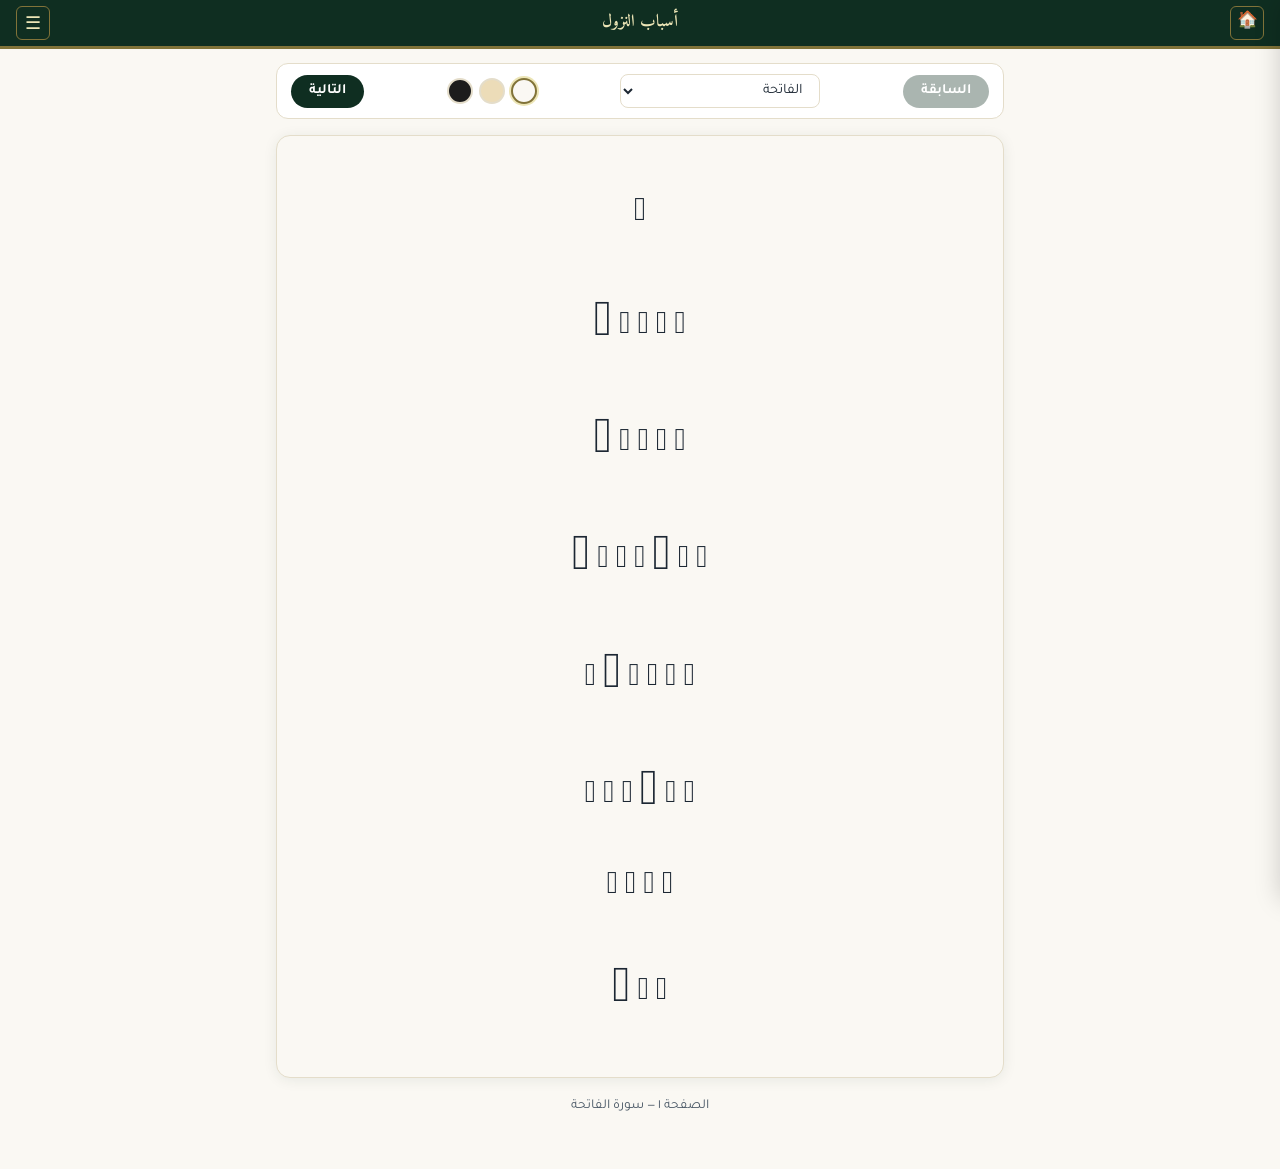
==== asbab-nuzul.html @ d1d35795 "تجربة تغيير مسافات الاسطر Adjusted line height for better text alignment." ====
<!DOCTYPE html>
<html lang="ar" dir="rtl">
<head>
<meta charset="UTF-8">
<meta name="viewport" content="width=device-width, initial-scale=1.0">
<title>أسباب النزول | قوت الحفاظ</title>
<link rel="preconnect" href="https://fonts.googleapis.com">
<link href="https://fonts.googleapis.com/css2?family=Amiri:wght@400;700&family=Tajawal:wght@300;400;500;700&display=swap" rel="stylesheet">
<link rel="stylesheet" href="style.css">
<style>
/* ============================================================
   أسباب النزول — بناء جديد بالكامل من الصفر
   نظام تحجيم متجاوب بالـCSS فقط (بدون أي scale بالجافاسكربت)
   كل الأصناف هنا مستقلة بادئة بـ"an-" لتفادي أي تعارض مع أي
   أصناف قديمة بملف style.css المشترك.
   ============================================================ */

.an-header{ position:sticky; top:0; z-index:30; }

.an-wrap{
  max-width:760px;
  margin:0 auto;
  padding:14px 16px 50px;
}

.an-toolbar{
  display:flex; align-items:center; justify-content:space-between;
  gap:10px; flex-wrap:wrap; margin-bottom:16px;
  background:var(--panel); border:1px solid var(--line); border-radius:12px;
  padding:10px 14px;
}
.an-nav-btn{
  background:var(--navy-deep); color:#fff; border:none; padding:8px 18px;
  border-radius:20px; font-family:'Tajawal',sans-serif; font-size:.88rem;
  font-weight:700; cursor:pointer; transition:.2s; flex:none;
}
.an-nav-btn:hover:not(:disabled){ background:var(--navy); }
.an-nav-btn:disabled{ opacity:.35; cursor:not-allowed; }

.an-surah-select{
  font-family:'Tajawal',sans-serif; font-size:.9rem; padding:8px 12px;
  border:1.5px solid var(--line); border-radius:8px; background:#fff; color:var(--ink);
  flex:1; min-width:130px; max-width:200px;
}
.an-surah-select:focus{ outline:none; border-color:var(--gold); }

.an-theme-group{ display:flex; gap:6px; flex:none; }
.an-theme-btn{
  width:26px; height:26px; border-radius:50%; border:2px solid var(--line);
  cursor:pointer; padding:0;
}
.an-theme-btn[data-theme="light"]{ background:#faf8f3; }
.an-theme-btn[data-theme="sepia"]{ background:#ecdcb8; }
.an-theme-btn[data-theme="dark"]{ background:#1c1c1c; }
.an-theme-btn.active{ border-color:var(--gold); box-shadow:0 0 0 2px var(--gold-light); }

.an-stage{
  background:#faf8f3; border:1px solid var(--line); border-radius:14px;
  padding:clamp(16px,4vw,34px) clamp(10px,3vw,26px);
  box-shadow:0 2px 14px rgba(15,46,33,.08);
  transition:background .2s ease, color .2s ease;
  overflow-x:auto;
}
.an-stage[data-theme="sepia"]{ background:#f4ecd8; }
.an-stage[data-theme="dark"]{ background:#141414; color:#e8dfc8; }

.an-surah-header{
  text-align:center; direction:rtl; unicode-bidi:bidi-override;
  font-size:clamp(1.4rem,5.6vw,2.05rem); line-height:2.4; margin-bottom:4px;
}
.an-bismillah{
  text-align:center; direction:rtl; unicode-bidi:bidi-override;
  /* حد أقصى 1.5rem عمدًا — هامش أمان أكبر تحت عتبة عطل "الخط الأفقي" المعروفة (~1.85rem) */
  font-size:clamp(1.05rem,4vw,1.5rem);
  line-height:2.3; margin:16px 0 24px; padding:8px 0;
}
.an-line{
  /* توسيط بدل justify+last-right — يمنع انزياح السطور القصيرة (الفاتحة/بداية البقرة) لليمين */
  text-align:center;
  direction:rtl; unicode-bidi:bidi-override; white-space:nowrap;
  font-size:clamp(1.05rem,4.3vw,1.95rem); line-height:2.35;
}
.an-word{ display:inline; direction:rtl; unicode-bidi:bidi-override; }
.an-end{ display:inline; font-size:1.6em; vertical-align:-2px; direction:rtl; unicode-bidi:bidi-override; }

.an-end-wrap{ position:relative; display:inline-block; }
.an-end-wrap.has-asbab{ cursor:pointer; }
.an-bell{
  position:absolute;
  top:-0.7em; right:50%; transform:translateX(50%);
  width:1.35em; height:1.35em; border-radius:50%;
  background:var(--gold); color:#fff;
  display:flex; align-items:center; justify-content:center;
  font-size:.42em; line-height:1;
  box-shadow:0 2px 6px rgba(0,0,0,.25);
  border:1.5px solid var(--paper);
  pointer-events:none;
}

.an-info{ text-align:center; margin-top:16px; font-size:.85rem; color:var(--ink-soft); }

@media (max-width:600px){
  .an-toolbar{ justify-content:center; }
}

/* ---------- لوحة أسباب النزول ---------- */
.an-overlay{
  position:fixed; inset:0; background:rgba(15,46,33,.35);
  z-index:40; opacity:0; pointer-events:none; transition:opacity .25s ease;
}
.an-overlay.open{ opacity:1; pointer-events:auto; }

.an-panel{
  position:fixed; z-index:41; background:var(--paper);
  box-shadow:0 0 24px rgba(0,0,0,.18);
  display:flex; flex-direction:column;
  transition:transform .3s ease;
}
@media (min-width:769px){
  .an-panel{
    top:0; bottom:0; right:0; width:400px; max-width:92vw;
    transform:translateX(100%);
    border-left:1px solid var(--line);
  }
  .an-panel.open{ transform:translateX(0); }
  .an-panel-handle{ display:none; }
}
@media (max-width:768px){
  .an-panel{
    left:0; right:0; bottom:0; max-height:78vh;
    border-radius:18px 18px 0 0;
    transform:translateY(100%);
    border-top:1px solid var(--line);
  }
  .an-panel.open{ transform:translateY(0); }
  .an-panel-handle{
    width:40px; height:4px; background:var(--line);
    border-radius:2px; margin:10px auto 4px; flex:none;
  }
}
.an-panel-header{
  display:flex; align-items:center; justify-content:space-between;
  padding:6px 18px 10px; border-bottom:1px solid var(--line); flex:none;
}
.an-panel-title{ font-family:'Amiri', serif; font-weight:700; color:var(--navy-deep); font-size:1.1rem; }
.an-panel-close{ background:none; border:none; font-size:1.2rem; color:var(--ink-soft); cursor:pointer; line-height:1; }
.an-verse-text{ padding:14px 18px 6px; border-bottom:1px solid var(--line); flex:none; }
.an-verse-line{
  font-family:'Amiri', serif; font-size:.95rem; line-height:1.9;
  color:var(--ink-soft); text-align:center; margin:0 0 6px;
}
.an-verse-line:last-child{ margin-bottom:10px; }
.an-tabs{ display:flex; gap:6px; padding:10px 18px 0; flex:none; flex-wrap:wrap; }
.an-tab-btn{
  background:var(--green-tint); border:1px solid var(--line); color:var(--ink-soft);
  border-radius:999px; padding:6px 14px; font-family:'Tajawal', sans-serif; font-size:.85rem; cursor:pointer;
}
.an-tab-btn.active{ background:var(--navy-deep); color:var(--gold-light); border-color:var(--navy-deep); }
.an-content{
  padding:16px 18px 28px; overflow-y:auto; flex:1;
  font-family:'Tajawal', sans-serif; line-height:1.9; color:var(--ink);
}
.an-content p{ margin:0 0 14px; }
.an-content p:last-child{ margin-bottom:0; }
</style>
</head>
<body>

<header class="asbab-header-compact an-header">
  <a href="index.html" class="asbab-back-btn" aria-label="الرئيسية">🏠</a>
  <span class="asbab-header-title">أسباب النزول</span>
  <button class="asbab-menu-toggle" id="anMenuToggle" aria-label="فتح القائمة">☰</button>
</header>
<div id="anMenuOverlay" class="asbab-menu-overlay" hidden>
  <nav class="asbab-menu-list">
    <a href="index.html">الرئيسية</a>
    <a href="schedules.html">جداول الحفظ والمراجعة</a>
    <a href="mutashabihat.html">متشابهات القرآن</a>
    <a href="surahs.html">معلومات عن السورة</a>
    <a href="asbab-nuzul.html" class="active">أسباب النزول</a>
    <a href="dalalat.html">الدلالات اللغوية</a>
    <a href="memory-boost.html">تحسين الذاكرة</a>
  </nav>
</div>

<section class="an-wrap">
  <div class="an-toolbar">
    <button id="anPrev" class="an-nav-btn">السابقة</button>
    <select id="anSurahSelect" class="an-surah-select" aria-label="اختيار السورة"></select>
    <div class="an-theme-group">
      <button class="an-theme-btn" data-theme="light" title="فاتح"></button>
      <button class="an-theme-btn" data-theme="sepia" title="كريمي"></button>
      <button class="an-theme-btn" data-theme="dark" title="داكن"></button>
    </div>
    <button id="anNext" class="an-nav-btn">التالية</button>
  </div>

  <div id="anStage" class="an-stage" data-theme="light">
    <div id="anPage"></div>
  </div>

  <p id="anInfo" class="an-info"></p>
</section>

<div id="anOverlay" class="an-overlay" hidden></div>
<aside id="anPanel" class="an-panel" hidden>
  <div class="an-panel-handle"></div>
  <div class="an-panel-header">
    <span id="anPanelTitle" class="an-panel-title"></span>
    <button id="anPanelClose" class="an-panel-close" aria-label="إغلاق">✕</button>
  </div>
  <div id="anVerseText" class="an-verse-text"></div>
  <div id="anTabs" class="an-tabs"></div>
  <div id="anContent" class="an-content"></div>
</aside>

<script>
(function(){
  const QCF_BASE = 'qcf4/';
  const TOTAL_PAGES = 604;
  const injectedFonts = new Map();
  let pageFontPromises = [];
  let currentPage = 1;
  let asbabData = [];
  let quranData = [];

  const arabicDigits = ['٠','١','٢','٣','٤','٥','٦','٧','٨','٩'];
  function toArabicNum(n){
    return String(n).split('').map(d => /[0-9]/.test(d) ? arabicDigits[+d] : d).join('');
  }
  function fontFileName(font){
    return font === 'QCF4_QBSML' ? 'QCF4_QBSML.woff2' : font + '_W.woff2';
  }
  function ensureFontLoaded(font){
    if(injectedFonts.has(font)){
      pageFontPromises.push(injectedFonts.get(font));
      return;
    }
    const url = `${QCF_BASE}fonts-woff2/${fontFileName(font)}`;
    let promise;
    if(window.FontFace){
      const face = new FontFace(font, `url("${url}")`, {display:'swap'});
      promise = face.load().then(loadedFace => {
        document.fonts.add(loadedFace);
        return loadedFace;
      }).catch(() => {});
    } else {
      const style = document.createElement('style');
      style.textContent = `@font-face{ font-family:"${font}"; src:url("${url}") format("woff2"); font-display:swap; }`;
      document.head.appendChild(style);
      promise = Promise.resolve();
    }
    injectedFonts.set(font, promise);
    pageFontPromises.push(promise);
  }

  function loadAsbabData(){
    return fetch('asbab-nuzul.json')
      .then(r => r.json())
      .then(d => { asbabData = d; })
      .catch(() => { asbabData = []; });
  }
  function loadQuranData(){
    return fetch('quran.json')
      .then(r => r.json())
      .then(d => { quranData = d; })
      .catch(() => { quranData = []; });
  }
  function findAsbab(surah, ayah){
    return asbabData.find(item => item.surah === surah && ayah >= item.from && ayah <= item.to) || null;
  }
  function getAyahsText(surah, from, to){
    return quranData
      .filter(v => v.sura === surah && v.aya >= from && v.aya <= to)
      .map(v => v.text);
  }

  function renderTabs(entry){
    const tabsEl = document.getElementById('anTabs');
    const contentEl = document.getElementById('anContent');
    const sources = [
      {key:'wahidi', label:'الواحدي', data: entry.wahidi},
      {key:'suyuti', label:'لباب النقول', data: entry.suyuti},
      {key:'ibn_kathir', label:'ابن كثير', data: entry.ibn_kathir ? [entry.ibn_kathir] : null}
    ].filter(s => s.data && s.data.length);

    tabsEl.innerHTML = sources.map((s,i) =>
      `<button class="an-tab-btn${i===0?' active':''}" data-key="${s.key}">${s.label}</button>`
    ).join('');

    function renderContent(key){
      const src = sources.find(s => s.key === key);
      contentEl.innerHTML = src ? src.data.map(t => `<p>${t.replace(/\n/g,'<br>')}</p>`).join('') : '';
    }
    if(sources.length){ renderContent(sources[0].key); }
    else { contentEl.innerHTML = '<p style="color:var(--ink-soft)">لا يوجد محتوى متاح حاليًا.</p>'; }

    tabsEl.querySelectorAll('.an-tab-btn').forEach(btn => {
      btn.addEventListener('click', () => {
        tabsEl.querySelectorAll('.an-tab-btn').forEach(b => b.classList.remove('active'));
        btn.classList.add('active');
        renderContent(btn.dataset.key);
      });
    });
  }

  function openAnPanel(entry){
    const panel = document.getElementById('anPanel');
    const overlay = document.getElementById('anOverlay');
    const title = document.getElementById('anPanelTitle');
    const verseTextEl = document.getElementById('anVerseText');

    const ayahsText = getAyahsText(entry.surah, entry.from, entry.to);
    verseTextEl.innerHTML = ayahsText.map(t => `<p class="an-verse-line">${t}</p>`).join('');

    const rangeLabel = entry.from === entry.to
      ? `آية ${toArabicNum(entry.from)}`
      : `آيات ${toArabicNum(entry.from)}-${toArabicNum(entry.to)}`;
    title.textContent = `سبب النزول — ${rangeLabel}`;

    renderTabs(entry);

    panel.hidden = false;
    overlay.hidden = false;
    requestAnimationFrame(() => {
      panel.classList.add('open');
      overlay.classList.add('open');
    });
  }
  function closeAnPanel(){
    const panel = document.getElementById('anPanel');
    const overlay = document.getElementById('anOverlay');
    panel.classList.remove('open');
    overlay.classList.remove('open');
    setTimeout(() => { panel.hidden = true; overlay.hidden = true; }, 300);
  }

  function renderPage(data){
    pageFontPromises = [];
    const stage = document.getElementById('anPage');
    stage.innerHTML = '';

    data.lines.forEach(line => {
      const lineEl = document.createElement('div');
      const firstWord = line.words[0];
      if(firstWord.type === 'surah_header') lineEl.className = 'an-surah-header';
      else if(firstWord.type === 'bismillah') lineEl.className = 'an-bismillah';
      else lineEl.className = 'an-line';

      if(firstWord.type === 'bismillah'){
        ensureFontLoaded(firstWord.font);
        const span = document.createElement('span');
        span.className = 'an-word';
        span.style.fontFamily = `"${firstWord.font}"`;
        span.textContent = line.words.map(w => w.char).join('');
        lineEl.appendChild(span);
      } else {
        line.words.forEach(w => {
          ensureFontLoaded(w.font);
          const span = document.createElement('span');
          span.className = (w.type === 'end') ? 'an-end' : 'an-word';
          span.style.fontFamily = `"${w.font}"`;
          span.textContent = w.char;

          if(w.type === 'end' && w.verse_key){
            const parts = w.verse_key.split(':').map(Number);
            const sNum = parts[0], aNum = parts[1];
            const entry = findAsbab(sNum, aNum);
            if(entry){
              const wrap = document.createElement('span');
              wrap.className = 'an-end-wrap has-asbab';
              wrap.appendChild(span);
              const bell = document.createElement('span');
              bell.className = 'an-bell';
              bell.textContent = '🔔';
              wrap.appendChild(bell);
              wrap.addEventListener('click', (e) => {
                e.stopPropagation();
                openAnPanel(entry);
              });
              lineEl.appendChild(wrap);
              lineEl.appendChild(document.createTextNode(' '));
              return;
            }
          }
          lineEl.appendChild(span);
          lineEl.appendChild(document.createTextNode(' '));
        });
      }
      stage.appendChild(lineEl);
    });

    const info = document.getElementById('anInfo');
    const surahNames = data.surahs.map(s => s.name_arabic).join(' / ');
    info.textContent = `الصفحة ${toArabicNum(data.page)} — سورة ${surahNames}`;

    const select = document.getElementById('anSurahSelect');
    const mainSurah = data.surahs[data.surahs.length - 1].id;
    if(select.value != mainSurah) select.value = mainSurah;

    document.getElementById('anPrev').disabled = (data.page <= 1);
    document.getElementById('anNext').disabled = (data.page >= TOTAL_PAGES);
  }

  async function loadPage(pageNum){
    pageNum = Math.min(TOTAL_PAGES, Math.max(1, pageNum));
    currentPage = pageNum;
    const padded = String(pageNum).padStart(3, '0');
    try{
      const res = await fetch(`${QCF_BASE}pages/${padded}.json`);
      const data = await res.json();
      renderPage(data);
      await Promise.all(pageFontPromises).catch(() => {});
    }catch(e){
      document.getElementById('anPage').innerHTML = '<p style="text-align:center;color:var(--ink-soft)">تعذّر تحميل الصفحة، تحقّق من الاتصال.</p>';
    }
  }

  async function loadChapters(){
    try{
      const res = await fetch(`${QCF_BASE}index.json`);
      const data = await res.json();
      const select = document.getElementById('anSurahSelect');
      select.innerHTML = data.chapters.map(c =>
        `<option value="${c.id}" data-start-page="${c.pages[0]}">${c.name_arabic}</option>`
      ).join('');
      select.addEventListener('change', () => {
        const opt = select.options[select.selectedIndex];
        loadPage(parseInt(opt.dataset.startPage, 10));
      });
    }catch(e){}
  }

  function setTheme(theme){
    document.getElementById('anStage').dataset.theme = theme;
    document.querySelectorAll('.an-theme-btn').forEach(b => {
      b.classList.toggle('active', b.dataset.theme === theme);
    });
    localStorage.setItem('mushafTheme', theme);
  }

  document.getElementById('anPrev').addEventListener('click', () => loadPage(currentPage - 1));
  document.getElementById('anNext').addEventListener('click', () => loadPage(currentPage + 1));
  document.querySelectorAll('.an-theme-btn').forEach(b => {
    b.addEventListener('click', () => setTheme(b.dataset.theme));
  });

  /* السحب باللمس للتنقل بين الصفحات — تم تصحيح الاتجاه هذه المرة */
  let touchStartX = 0, touchStartY = 0, touchActive = false;
  const stageEl = document.getElementById('anStage');
  stageEl.addEventListener('touchstart', (e) => {
    const panel = document.getElementById('anPanel');
    if(panel && !panel.hidden){ touchActive = false; return; }
    if(e.touches.length !== 1){ touchActive = false; return; }
    touchStartX = e.touches[0].clientX;
    touchStartY = e.touches[0].clientY;
    touchActive = true;
  }, {passive:true});

  stageEl.addEventListener('touchend', (e) => {
    if(!touchActive) return;
    touchActive = false;
    const touch = e.changedTouches[0];
    const deltaX = touch.clientX - touchStartX;
    const deltaY = touch.clientY - touchStartY;
    const absX = Math.abs(deltaX);
    const absY = Math.abs(deltaY);
    if(absX < 55 || absX < absY * 1.5) return;
    if(deltaX < 0){
      loadPage(currentPage - 1);
    } else {
      loadPage(currentPage + 1);
    }
  }, {passive:true});

  document.getElementById('anPanelClose').addEventListener('click', closeAnPanel);
  document.getElementById('anOverlay').addEventListener('click', closeAnPanel);
  document.addEventListener('keydown', (e) => {
    if(e.key === 'Escape'){
      const panel = document.getElementById('anPanel');
      if(panel && !panel.hidden) closeAnPanel();
    }
  });

  let panelTouchStartY = 0, panelTouchCurrentY = 0;
  const panelHandleEl = document.querySelector('.an-panel-handle');
  if(panelHandleEl){
    panelHandleEl.addEventListener('touchstart', (e) => {
      panelTouchStartY = e.touches[0].clientY;
      panelTouchCurrentY = panelTouchStartY;
    });
    panelHandleEl.addEventListener('touchmove', (e) => {
      panelTouchCurrentY = e.touches[0].clientY;
    });
    panelHandleEl.addEventListener('touchend', () => {
      if(panelTouchCurrentY - panelTouchStartY > 60){
        closeAnPanel();
      }
      panelTouchStartY = 0;
      panelTouchCurrentY = 0;
    });
  }

  const menuToggle = document.getElementById('anMenuToggle');
  const menuOverlay = document.getElementById('anMenuOverlay');
  if(menuToggle && menuOverlay){
    menuToggle.addEventListener('click', () => { menuOverlay.hidden = false; });
    menuOverlay.addEventListener('click', (e) => {
      if(e.target === menuOverlay) menuOverlay.hidden = true;
    });
    menuOverlay.querySelectorAll('a').forEach(a => {
      a.addEventListener('click', () => { menuOverlay.hidden = true; });
    });
  }

  init();
  async function init(){
    setTheme(localStorage.getItem('mushafTheme') || 'light');
    await Promise.all([loadAsbabData(), loadQuranData()]);
    await loadChapters();
    await loadPage(1);
  }
})();
</script>

<!-- Cloudflare Web Analytics -->
<script type='module' src='https://static.cloudflareinsights.com/beacon.min.js' data-cf-beacon='{"token": "39f866db1f5d42de9522ed9c44520408"}'></script>

</body>
</html>
---- style.css ----
/* =====================================================================
   قوت الحفاظ — style.css
   ملف الأنماط المشترك لكل صفحات الموقع
   (مستخرج من: index.html, schedules.html, surahs.html, mutashabihat.html)
   ===================================================================== */

/* ============ ١) متغيرات الألوان (أخضر غابي + ذهبي) ============ */
:root{
  --navy-deep:#0f2e21;   /* أخضر غابي عميق - اللون الأساسي */
  --navy:#164a35;        /* أخضر أفتح قليلاً - للتنقل الفرعي */
  --gold:#817339;        /* خاكي بني دافئ - لمسات وحدود */
  --gold-light:#ece5b6;  /* خاكي فاتح - نصوص على خلفية داكنة */
  --paper:#faf8f3;       /* خلفية الصفحة (كريمي فاتح) */
  --ink:#1c2733;         /* لون النص الأساسي */
  --ink-soft:#4a5866;    /* لون النص الثانوي/الوصفي */
  --line:#e4ddca;        /* لون الحدود والفواصل */
  --panel:#ffffff;       /* خلفية البطاقات */
  --green-tint:#eef4ee;  /* خلفية فاتحة للتمييز (صناديق، جداول) */
}

/* ============ ٢) إعادة ضبط أساسية + الخطوط ============ */
*{box-sizing:border-box; margin:0; padding:0;}
html{scroll-behavior:smooth;}
body{
  background:var(--paper);
  color:var(--ink);
  font-family:'Tajawal', sans-serif;
  line-height:1.85;
}
h1,h2,h3{ font-family:'Amiri', serif; font-weight:700; color:var(--navy-deep); }
a{color:inherit; text-decoration:none;}

/* ============ ٢-ب) شريط البسملة (افتتاحية مستقلة، موحّدة لكل الصفحات) ============ */
.bismillah-banner{
  background:var(--paper);
  text-align:center;
  padding:30px 24px;
  border-bottom:2px solid var(--gold);
}
.bismillah-banner p{
  font-family:'Amiri', serif;
  font-weight:700;
  font-size:1.6rem;
  color:var(--gold);
  letter-spacing:1px;
  margin:0;
}

/* ============ ٣) الهيدر + شريط التنقل (موحّد لكل الصفحات) ============ */
header{
  background:var(--navy-deep);
  border-bottom:3px solid var(--gold);
}
.top-bar{
  max-width:1140px; margin:0 auto;
  display:flex; align-items:center; justify-content:space-between;
  padding:20px 24px;
  min-height:116px;
   
}
.brand{color:var(--gold-light); font-family:'Amiri',serif; font-size:1.7rem; font-weight:700;}
.brand small{display:block; color:#c7d0da; font-family:'Tajawal',sans-serif; font-size:0.78rem; font-weight:300; letter-spacing:1px; margin-top:2px;}

nav.main-nav{background:var(--navy);}

.main-nav ul{
  max-width:1140px; margin:0 auto; padding:0 24px;
  display:flex; list-style:none; gap:2px; flex-wrap:wrap;
  min-height:60px;
}
.main-nav a{
  display:block; padding:14px 18px; color:#dfe6ee; font-size:0.95rem;
  border-bottom:3px solid transparent;
  transition:.2s;
}
.main-nav a:hover{background:rgba(255,255,255,0.06); border-bottom-color:var(--gold);}
.main-nav a.active{
  background:rgba(255,255,255,0.06);
  border-bottom-color:var(--gold);
  color:var(--gold-light);
  font-weight:500;
}

/* زر قائمة الهمبرغر — يظهر فقط على الشاشات الصغيرة (انظر قواعد الاستجابة بالقسم ١٣) */
.menu-toggle{
  display:none;
  background:transparent;
  border:1.5px solid var(--gold);
  color:var(--gold-light);
  width:40px; height:40px;
  border-radius:6px;
  font-size:1.25rem;
  cursor:pointer;
  align-items:center; justify-content:center;
  flex:none;
}
.menu-toggle:hover{background:rgba(255,255,255,0.08);}

/* ============ ٤) الفوتر (موحّد لكل الصفحات) ============ */

footer{
  background:var(--navy-deep); color:#c7d0da;
  padding:36px 24px; text-align:center; font-size:0.9rem;
  border-top:3px solid var(--gold);
  min-height:148px;
}
footer .brand{color:var(--gold-light); font-family:'Amiri',serif; font-size:1.2rem; display:block; margin-bottom:10px;}

/* ============ ٥) أزرار عامة (تُستخدم بالصفحة الرئيسية والأقسام) ============ */
.btn{
  display:inline-block; padding:12px 26px; font-size:0.95rem; border-radius:3px;
  transition:.2s; font-weight:500;
}
.btn-primary{background:var(--navy-deep); color:#fff;}
.btn-primary:hover{background:var(--navy);}
.btn-secondary{border:1px solid var(--navy-deep); color:var(--navy-deep);}
.btn-secondary:hover{background:var(--navy-deep); color:#fff;}

/* ============ ٦) عنوان قسم عام (رقم + عنوان + خط سفلي) ============ */
section{max-width:1140px; margin:0 auto; padding:56px 24px;}
.section-title{
  display:flex; align-items:baseline; gap:14px; margin-bottom:8px;
  border-bottom:2px solid var(--line); padding-bottom:14px;
}
.section-title h2{font-size:1.55rem;}
.section-title .num{color:var(--gold); font-size:1rem; font-family:'Tajawal',sans-serif;}
.section-desc{color:var(--ink-soft); margin:14px 0 32px; max-width:680px;}

/* =====================================================================
   ٧) خاص بالصفحة الرئيسية (index.html)
   ===================================================================== */
.hero{ background:var(--panel); border-bottom:1px solid var(--line); }
.hero-inner{
  max-width:1140px; margin:0 auto; padding:56px 24px 48px;
  display:grid; grid-template-columns:1.3fr 1fr; gap:40px; align-items:center;
}
.hero h1{font-size:2.1rem; line-height:1.6; margin-bottom:16px;}
.hero p{color:var(--ink-soft); font-size:1.05rem; margin-bottom:26px; max-width:520px;}
.btn-row{display:flex; gap:12px; flex-wrap:wrap;}

.verse-box{
  background:var(--navy-deep); color:var(--gold-light);
  padding:34px 28px; border-radius:4px; text-align:center;
  border-top:3px solid var(--gold);
}
.verse-box p{ font-family:'Amiri', serif; font-size:1.35rem; color:#f3e9d2; line-height:2; }
.verse-box span{display:block; margin-top:14px; font-family:'Tajawal',sans-serif; font-size:0.82rem; color:#a9b7c4;}

.grid{ display:grid; grid-template-columns:repeat(auto-fit,minmax(260px,1fr)); gap:20px; }
.card{
  background:var(--panel); border:1px solid var(--line); border-radius:4px;
  padding:24px; display:flex; gap:16px;
}
.card .num-badge{
  flex:none; width:38px; height:38px;
  background:var(--navy-deep); color:var(--gold-light);
  border-radius:3px; display:flex; align-items:center; justify-content:center;
  font-family:'Amiri',serif; font-weight:700; font-size:1rem;
}
.card h3{font-size:1.05rem; margin-bottom:6px;}
.card p{color:var(--ink-soft); font-size:0.92rem;}
.card a.card-link{font-size:0.85rem; color:var(--navy); font-weight:500; margin-top:8px; display:inline-block; border-bottom:1px solid var(--gold);}

.split{ display:grid; grid-template-columns:1fr 1fr; gap:32px; }
.info-panel{ background:var(--panel); border:1px solid var(--line); border-radius:4px; padding:26px; }
.info-panel h3{font-size:1.1rem; margin-bottom:14px; padding-bottom:10px; border-bottom:1px solid var(--line);}
.info-panel ul{list-style:none;}
.info-panel li{
  padding:9px 0; border-bottom:1px dashed var(--line); font-size:0.92rem; color:var(--ink-soft);
  display:flex; justify-content:space-between;
}
.info-panel li:last-child{border-bottom:none;}
.info-panel li b{color:var(--ink); font-weight:500;}

/* =====================================================================
   ٨) خاص بصفحة الجداول (schedules.html)
   ===================================================================== */
.page-head{ background:var(--panel); border-bottom:1px solid var(--line); padding:44px 24px; text-align:center; }
.page-head h1{font-size:1.9rem; margin-bottom:10px;}
.page-head p{color:var(--ink-soft); max-width:600px; margin:0 auto;}

.tab-row{ display:flex; gap:10px; flex-wrap:wrap; margin-bottom:26px; }
.tab-btn{
  background:var(--panel); border:1px solid var(--line); color:var(--ink);
  padding:11px 22px; border-radius:24px; font-size:0.92rem; font-weight:500;
  cursor:pointer; transition:.2s; font-family:'Tajawal',sans-serif;
}
.tab-btn:hover{border-color:var(--navy); color:var(--navy-deep);}
.tab-btn.active{background:var(--navy-deep); color:#fff; border-color:var(--navy-deep);}

.plan-panel{ display:none; background:var(--panel); border:1px solid var(--line); border-radius:6px; padding:30px; animation:fade .35s ease; }
.plan-panel.show{display:block;}
@keyframes fade{ from{opacity:0; transform:translateY(6px);} to{opacity:1; transform:translateY(0);} }

.plan-header{ display:flex; justify-content:space-between; align-items:center; flex-wrap:wrap; gap:12px; margin-bottom:20px; padding-bottom:16px; border-bottom:1px dashed var(--line); }
.plan-header h3{font-size:1.25rem;}
.badge{ background:var(--green-tint); color:var(--navy-deep); border:1px solid var(--line); padding:6px 14px; border-radius:20px; font-size:0.85rem; font-weight:500; }

.stat-row{ display:grid; grid-template-columns:repeat(auto-fit,minmax(160px,1fr)); gap:14px; margin-bottom:24px; }
.stat-row .stat-box{ background:var(--green-tint); border-radius:5px; padding:16px; text-align:center; }
.stat-row .stat-box .val{ font-family:'Amiri',serif; font-size:1.5rem; color:var(--navy-deep); font-weight:700; }
.stat-row .stat-box .lbl{ font-size:0.8rem; color:var(--ink-soft); margin-top:4px; }

table.week-table{ width:100%; border-collapse:collapse; font-size:0.9rem; }
table.week-table th{ background:var(--navy-deep); color:#fff; padding:10px; font-weight:500; font-size:0.85rem; }
table.week-table td{ padding:11px 10px; border-bottom:1px solid var(--line); text-align:center; color:var(--ink-soft); }
table.week-table tr:last-child td{border-bottom:none;}
table.week-table td.day-name{ color:var(--ink); font-weight:500; text-align:right; }

.note-box{ margin-top:20px; background:#fbf7ec; border-right:3px solid var(--gold); padding:14px 18px; font-size:0.88rem; color:var(--ink-soft); border-radius:3px; }

/* =====================================================================
   ٩) خاص بصفحة معلومات السورة (surahs.html)
   ===================================================================== */
.picker-box{
  background:var(--panel); border:1px solid var(--line); border-radius:12px;
  padding:22px 24px; margin-bottom:26px;
}
.picker-row{display:flex; gap:12px; flex-wrap:wrap;}
.picker-row input[type="text"], .picker-row select{
  flex:1; min-width:200px; padding:11px 14px; border:1.5px solid var(--line); border-radius:8px;
  font-family:'Tajawal',sans-serif; font-size:.98rem; background:#fff; color:var(--ink);
}
.picker-row input[type="text"]:focus, .picker-row select:focus{outline:none; border-color:var(--gold);}
.hint{color:var(--ink-soft); font-size:.85rem; margin:10px 0 0;}
.loading-msg, .error-msg{color:var(--ink-soft); font-size:.92rem; margin-top:10px;}
.error-msg{color:#a33;}

.info-card{
  display:none; background:var(--panel); border:1px solid var(--line); border-radius:12px;
  padding:28px 30px;
}
.info-card.active{display:block;}
.info-card h2{font-size:1.7rem; color:var(--navy-deep); margin:0 0 4px;}
.info-card .sub{color:var(--gold); font-size:.9rem; font-style:italic; margin:0 0 22px;}

.stat-grid{ display:grid; grid-template-columns:repeat(auto-fit,minmax(170px,1fr)); gap:12px; }
.stat-grid .stat-box{background:var(--green-tint); border-radius:8px; padding:14px 16px;}
.stat-grid .stat-box .label{font-size:.82rem; color:var(--ink-soft); margin-bottom:4px;}
.stat-grid .stat-box .value{font-size:1.2rem; font-weight:700; color:var(--navy-deep); font-family:'Amiri',serif;}
.stat-grid .stat-box .value.pending{font-size:.9rem; font-weight:400; color:var(--ink-soft); font-family:'Tajawal',sans-serif; font-style:italic;}

.empty-state{
  text-align:center; color:var(--ink-soft); padding:50px 20px; background:var(--panel);
  border:1px dashed var(--line); border-radius:12px;
}

/* =====================================================================
   ١٠) خاص بصفحة المتشابهات (mutashabihat.html)
   ===================================================================== */
.page-banner{
  background:var(--navy); color:#fff; text-align:center; padding:46px 20px 40px;
}
.page-banner h1{font-size:2.1rem; color:var(--gold-light); margin-bottom:10px;}
.page-banner p{color:#dfe7e1; max-width:640px; margin:0 auto; font-size:1rem;}

main{max-width:1000px; margin:0 auto; padding:40px 20px 80px;}

.subsection-tabs{ display:flex; gap:14px; justify-content:center; margin-bottom:36px; flex-wrap:wrap; }
.subsection-tabs button{
  font-family:'Tajawal', sans-serif; font-size:1rem; font-weight:700;
  padding:12px 26px; border-radius:10px; border:2px solid var(--navy);
  background:var(--panel); color:var(--navy); cursor:pointer; transition:.2s;
}
.subsection-tabs button.active{background:var(--navy); color:#fff;}
.subsection{display:none;}
.subsection.active{display:block;}

.search-box{
  background:var(--panel); border:1px solid var(--line); border-radius:14px;
  padding:24px; box-shadow:0 2px 10px rgba(15,46,33,.06); margin-bottom:26px;
}
.search-row{display:flex; gap:10px; flex-wrap:wrap;}
.search-row input[type="text"]{
  flex:1; min-width:200px; font-family:'Tajawal', sans-serif; font-size:1.1rem;
  padding:14px 16px; border:2px solid var(--line); border-radius:10px;
  background:var(--green-tint); color:var(--ink);
}
.search-row input[type="text"]:focus{outline:none; border-color:var(--gold);}
.search-row button{
  font-family:'Tajawal', sans-serif; font-size:1rem; font-weight:700;
  padding:14px 28px; border:none; border-radius:10px;
  background:var(--gold); color:var(--navy-deep); cursor:pointer; transition:.2s;
}
.search-row button:hover{background:var(--gold-light);}
.search-hint{margin-top:10px; font-size:.85rem; color:var(--ink-soft);}

.results-meta{margin-bottom:16px; font-size:.95rem; color:var(--ink-soft);}
.results-meta strong{color:var(--navy-deep);}

.result-card{
  background:var(--panel); border:1px solid var(--line); border-right:5px solid var(--gold);
  border-radius:10px; padding:18px 20px; margin-bottom:14px;
}
.result-ref{font-size:.9rem; font-weight:700; color:var(--navy); margin-bottom:8px;}
.result-text{font-family:'Amiri', serif; font-size:1.35rem; color:var(--ink); line-height:2.1;}
.result-text mark{background:var(--gold-light); color:var(--navy-deep); padding:1px 3px; border-radius:4px;}

.loading-state{text-align:center; padding:40px 20px; color:var(--ink-soft);}

.demo-flag{
  display:inline-block; background:#fff3cd; color:#7a5c00; border:1px solid #e9d38b;
  font-size:.8rem; padding:4px 10px; border-radius:6px; margin-bottom:18px;
}
.within-card{ background:var(--panel); border:1px solid var(--line); border-radius:12px; padding:20px; margin-bottom:18px; }
.within-pair{ display:grid; grid-template-columns:1fr 1fr; gap:16px; margin-bottom:14px; }
.within-verse{background:var(--green-tint); border-radius:8px; padding:14px;}
.within-verse .ref{font-size:.85rem; font-weight:700; color:var(--navy); margin-bottom:6px;}
.within-verse .txt{font-family:'Amiri', serif; font-size:1.2rem;}
.quiz-btn{
  font-family:'Tajawal', sans-serif; font-size:.9rem; font-weight:700;
  padding:9px 18px; border:2px solid var(--navy); border-radius:8px;
  background:transparent; color:var(--navy); cursor:pointer;
}
.quiz-btn:hover{background:var(--navy); color:#fff;}

/* =====================================================================
   ١١) لوحة جداول الحفظ التفاعلية (schedules.html - نظام المسارين)
   ===================================================================== */
.dash-container{max-width:680px; margin:0 auto; padding:30px 20px 70px;}

.dash-banner{background:var(--navy-deep); border-bottom:3px solid var(--gold); padding:34px 20px;}
.dash-banner .inner{max-width:680px; margin:0 auto; display:flex; justify-content:space-between; align-items:center; gap:16px; flex-wrap:wrap;}
.dash-banner .inner.text-center{justify-content:center; text-align:center; flex-direction:column;}
.dash-banner .eyebrow{color:var(--gold-light); font-size:.85rem; letter-spacing:.5px; margin-bottom:6px;}
.dash-banner h1{color:#fff; font-size:1.5rem;}
.dash-banner h1 .accent{color:var(--gold-light);}
.edit-link{background:transparent; border:1.5px solid var(--gold-light); color:var(--gold-light); padding:8px 18px; border-radius:20px; font-size:.85rem; cursor:pointer; font-family:'Tajawal',sans-serif; transition:.2s;}
.edit-link:hover{background:var(--gold-light); color:var(--navy-deep);}
.restart-link{background:transparent; border:1.5px solid var(--gold-light); color:var(--gold-light); padding:8px 18px; border-radius:20px; font-size:.85rem; cursor:pointer; font-family:'Tajawal',sans-serif; transition:.2s;}
.restart-link:hover{background:var(--gold-light); color:var(--navy-deep);}
.greet-actions{display:flex; gap:10px; align-items:center;}
.dash-topbar{max-width:680px; margin:0 auto; padding:16px 20px 0;}
.back-link{color:var(--navy); font-size:.9rem; font-weight:500;}
.back-link:hover{color:var(--gold);}

.track-choice{display:grid; grid-template-columns:1fr 1fr; gap:18px; margin-top:10px;}
.track-card{background:var(--panel); border:1.5px solid var(--line); border-radius:14px; padding:28px 20px; text-align:center; cursor:pointer; transition:.2s; font-family:'Tajawal',sans-serif;}
.track-card:hover{border-color:var(--gold); box-shadow:0 4px 14px rgba(15,46,33,.08);}
.track-icon{font-size:2.2rem; margin-bottom:10px;}
.track-title{font-family:'Amiri',serif; font-size:1.2rem; color:var(--navy-deep); margin-bottom:8px;}
.track-desc{color:var(--ink-soft); font-size:.88rem; line-height:1.7;}

.onb-card{background:var(--panel); border:1px solid var(--line); border-radius:14px; padding:28px 24px;}
.field{margin-bottom:22px;}
.field label{display:block; font-weight:500; color:var(--navy-deep); margin-bottom:10px; font-size:.95rem;}
.text-input{width:100%; padding:12px 14px; border:1.5px solid var(--line); border-radius:8px; font-family:'Tajawal',sans-serif; font-size:.95rem; background:var(--green-tint); color:var(--ink);}
.text-input:focus{outline:none; border-color:var(--gold);}
.pill-group{display:flex; flex-wrap:wrap; gap:8px;}
.pill{background:var(--panel); border:1.5px solid var(--line); color:var(--ink); padding:9px 18px; border-radius:20px; font-size:.88rem; cursor:pointer; transition:.2s; font-family:'Tajawal',sans-serif;}
.pill:hover{border-color:var(--gold);}
.pill.active{background:var(--navy-deep); border-color:var(--navy-deep); color:#fff;}
.stepper{display:flex; align-items:center; justify-content:center; gap:16px; background:var(--panel); border:1px solid var(--line); border-radius:999px; padding:8px 10px; box-shadow:0 2px 6px rgba(15,46,33,.06); width:fit-content; margin:0 auto;}
.stepper button{
  width:38px; height:38px; border-radius:50%; border:1.5px solid var(--navy-deep);
  background:var(--paper); color:var(--navy-deep); font-size:1.15rem; line-height:1;
  cursor:pointer; font-family:'Tajawal',sans-serif; font-weight:700;
  display:flex; align-items:center; justify-content:center;
  transition:background .15s ease, color .15s ease, transform .1s ease, box-shadow .15s ease;
}
.stepper button:hover{background:var(--navy-deep); color:#fff; box-shadow:0 2px 8px rgba(15,46,33,.25);}
.stepper button:active{transform:scale(.9);}
.stepper button:focus-visible{outline:2px solid var(--gold); outline-offset:2px;}
.stepper .val{
  font-family:'Amiri',serif; font-size:1.4rem; color:var(--navy-deep);
  min-width:62px; text-align:center; white-space:nowrap;
}
.primary-btn{width:100%; background:var(--navy-deep); color:#fff; border:none; padding:14px; border-radius:10px; font-size:1rem; font-weight:700; cursor:pointer; font-family:'Tajawal',sans-serif; transition:.2s;}
.primary-btn:hover{background:var(--navy);}
.footnote{text-align:center; color:var(--ink-soft); font-size:.8rem; margin-top:16px;}

.verse-card{background:var(--navy-deep); color:var(--gold-light); border-radius:14px; padding:24px 22px; text-align:center; margin-bottom:26px; border-top:3px solid var(--gold);}
.verse-card .tag{font-size:.75rem; color:#a9b7c4; margin-bottom:10px;}
.verse-card .verse{font-family:'Amiri',serif; font-size:1.2rem; color:#f3e9d2; line-height:1.9;}
.verse-card .ref{margin-top:10px; font-size:.8rem; color:#a9b7c4;}

.dash-label{font-weight:700; color:var(--navy-deep); font-size:.95rem; margin:6px 0 12px;}
.plan-card{background:var(--panel); border:1px solid var(--line); border-radius:14px; padding:22px 20px; margin-bottom:26px;}
.plan-card .surah-name{font-family:'Amiri',serif; font-size:1.2rem; color:var(--navy-deep); margin-bottom:4px;}
.plan-card .sub{color:var(--ink-soft); font-size:.88rem; margin-bottom:16px;}
.progress-track{background:var(--green-tint); border-radius:20px; height:12px; overflow:hidden;}
.progress-fill{background:var(--gold); height:100%; border-radius:20px; transition:width .4s ease;}
.progress-labels{display:flex; justify-content:space-between; font-size:.8rem; color:var(--ink-soft); margin-top:8px;}

.task-list{display:flex; flex-direction:column; gap:10px; margin-bottom:26px;}
.task{display:flex; gap:14px; align-items:flex-start; background:var(--panel); border:1.5px solid var(--line); border-radius:10px; padding:14px 16px; cursor:pointer; transition:.2s;}
.task:hover{border-color:var(--gold);}
.task .check{flex:none; width:24px; height:24px; border-radius:6px; border:2px solid var(--gold); display:flex; align-items:center; justify-content:center; font-size:.85rem; color:#fff; margin-top:2px; background:transparent;}
.task.checked{border-color:var(--navy-deep); background:var(--green-tint);}
.task.checked .check{background:var(--navy-deep); border-color:var(--navy-deep);}
.task.checked .title{text-decoration:line-through; color:var(--ink-soft);}
.task .title{font-weight:700; color:var(--navy-deep); font-size:.95rem; margin-bottom:3px;}
.task .desc{color:var(--ink-soft); font-size:.85rem;}
/* مهمة معاينة: نفس الشكل لكن غير قابلة فعليًا للتفاعل */
.task.disabled{cursor:default; opacity:.72;}
.task.disabled:hover{border-color:var(--line);}
.task.disabled .check{border-color:var(--line);}

.streak-row{display:grid; grid-template-columns:1fr 1fr; gap:14px; margin-bottom:24px;}
.streak-box{background:var(--green-tint); border-radius:10px; padding:16px; text-align:center;}
.streak-box .num{font-family:'Amiri',serif; font-size:1.6rem; color:var(--navy-deep); font-weight:700;}
.streak-box .lbl{font-size:.78rem; color:var(--ink-soft); margin-top:4px;}

.cta-box{text-align:center; color:var(--ink-soft); font-size:.9rem;}
.cta-box .btn{margin-top:10px;}

.track-switch{max-width:680px; margin:0 auto; padding:16px 20px 0;}

.plan-load-error{
  background:#fdeceb; border:1px solid #f3c8c4; color:#8c2f28;
  padding:18px 20px; border-radius:10px; font-size:.92rem; text-align:center;
}

/* =====================================================================
   ١٢) متصفح الأسبوع واليوم داخل خطة الحفظ الجديد
   ===================================================================== */
.week-nav{display:flex; align-items:center; justify-content:space-between; gap:10px; margin-bottom:14px; flex-wrap:wrap;}
.week-nav-btn{
  background:var(--panel); border:1.5px solid var(--line); color:var(--navy-deep);
  width:34px; height:34px; border-radius:50%; font-size:1.1rem; cursor:pointer;
  transition:.2s; display:flex; align-items:center; justify-content:center; flex:none;
}
.week-nav-btn:hover:not(:disabled){border-color:var(--gold); color:var(--gold);}
.week-nav-btn:disabled{opacity:.35; cursor:not-allowed;}
.week-nav-label{font-family:'Amiri',serif; font-weight:700; color:var(--navy-deep); font-size:1.05rem; text-align:center; flex:1;}
.week-jump{display:flex; align-items:center; gap:6px;}
.week-jump input{
  width:60px; padding:6px 8px; border:1.5px solid var(--line); border-radius:6px;
  text-align:center; font-family:'Tajawal',sans-serif; color:var(--ink);
}
.week-jump input:focus{outline:none; border-color:var(--gold);}
.week-jump button{
  padding:6px 14px; border:none; border-radius:6px; background:var(--navy-deep);
  color:#fff; font-size:.8rem; cursor:pointer; font-family:'Tajawal',sans-serif;
}
.week-jump button:hover{background:var(--navy);}

.day-strip{display:flex; gap:8px; margin-bottom:18px;}
.day-chip{
  flex:1; min-width:0; background:var(--panel); border:1.5px solid var(--line);
  border-radius:10px; padding:10px 4px; text-align:center; cursor:pointer; transition:.2s;
}
.day-chip:hover{border-color:var(--gold);}
.day-chip.viewed{border-color:var(--navy-deep); box-shadow:0 0 0 2px var(--navy-deep) inset;}
.day-chip.today{background:var(--green-tint); border-color:var(--gold);}
.day-chip-today-lbl{display:block; font-size:.62rem; color:var(--gold); font-weight:700; margin-top:4px;}
.day-chip-name{font-size:.75rem; color:var(--ink-soft); margin-bottom:6px; font-weight:500;}
.day-chip-badges{display:flex; gap:4px; justify-content:center;}
.badge-circle{
  width:21px; height:21px; border-radius:50%; display:inline-flex; align-items:center;
  justify-content:center; font-size:.7rem; font-weight:700; font-family:'Tajawal',sans-serif; flex:none;
}
.badge-circle.b-new{background:var(--gold); color:var(--navy-deep);}
.badge-circle.b-review{background:var(--navy-deep); color:var(--gold-light);}
.day-chip.friday{background:#fbf7ec;}
.day-chip.friday .badge-circle.b-review{border-radius:6px; border:1.5px solid var(--gold);}

.day-detail-title{font-family:'Amiri',serif; color:var(--navy-deep); font-size:1.05rem; margin-bottom:14px;}

.preview-badge{
  display:inline-block; background:#fff3cd; color:#7a5c00; border:1px solid #e9d38b;
  font-size:.82rem; padding:6px 14px; border-radius:6px; margin-bottom:12px;
}
.back-today-btn{
  display:inline-block; margin-inline-start:10px; background:transparent; border:1.5px solid var(--gold);
  color:#7a5c00; font-size:.8rem; padding:5px 12px; border-radius:6px; cursor:pointer; font-family:'Tajawal',sans-serif;
}
.back-today-btn:hover{background:var(--gold); color:var(--navy-deep);}

/* =====================================================================
   ١٣) استجابة الشاشات الصغيرة (موحّدة، بدون إخفاء التنقل بالكامل)
   ===================================================================== */
@media (max-width:820px){
  .hero-inner{grid-template-columns:1fr;}
  .split{grid-template-columns:1fr;}
  .within-pair{grid-template-columns:1fr;}
  .track-choice{grid-template-columns:1fr;}

  /* قائمة الهمبرغر: يظهر الزر، وتُطوى القائمة افتراضيًا */
  .menu-toggle{display:flex;}
  .main-nav ul{
    display:none;
    flex-direction:column;
    gap:0;
    padding:0;
  }
  .main-nav.open ul{display:flex;}
  .main-nav a{border-bottom:1px solid rgba(255,255,255,0.08);}
  .main-nav a:hover, .main-nav a.active{border-bottom-color:rgba(255,255,255,0.08);}
}

@media (max-width:520px){
  .day-strip{gap:5px;}
  .day-chip{padding:8px 2px;}
  .day-chip-name{font-size:.68rem;}
  .badge-circle{width:18px; height:18px; font-size:.62rem;}
  .week-nav-label{font-size:.92rem;}
}

/* =====================================================================
   ١٤) زر "شاركنا تجربتك" العائم (share-fab)
   ===================================================================== */
.share-fab{
  position:fixed;
  bottom:22px;
  left:22px;
  width:56px;
  height:56px;
  border-radius:50%;
  background:var(--navy-deep);
  color:var(--gold-light);
  display:flex;
  align-items:center;
  justify-content:center;
  font-size:1.5rem;
  text-decoration:none;
  box-shadow:0 4px 14px rgba(0,0,0,.25);
  z-index:999;
  transition:transform .15s ease, background .15s ease;
}
.share-fab:hover{
  background:var(--navy);
  transform:scale(1.07);
}

@media (max-width:520px){
  .share-fab{width:48px; height:48px; font-size:1.25rem; bottom:16px; left:16px;}
}

/* =====================================================================
   ١٥) متشابهات السورة مع نفسها (بدايات / وسط / نهايات)
   ===================================================================== */
.within-surah-row{
  display:flex;
  align-items:center;
  gap:12px;
  flex-wrap:wrap;
  margin-bottom:22px;
}
.within-surah-row label{
  font-weight:700;
  color:var(--navy-deep);
  font-size:.95rem;
}
.within-surah-row select{
  font-family:'Tajawal', sans-serif;
  font-size:1rem;
  padding:11px 14px;
  border:2px solid var(--line);
  border-radius:10px;
  background:var(--panel);
  color:var(--ink);
  min-width:220px;
}
.within-surah-row select:focus{
  outline:none;
  border-color:var(--gold);
}

.within-subtabs{
  display:flex;
  gap:10px;
  margin-bottom:24px;
  flex-wrap:wrap;
}
.within-subtabs button{
  font-family:'Tajawal', sans-serif;
  font-size:.9rem;
  font-weight:700;
  padding:9px 20px;
  border-radius:999px;
  border:1.5px solid var(--line);
  background:var(--panel);
  color:var(--ink-soft);
  cursor:pointer;
  transition:.2s;
}
.within-subtabs button:hover{
  border-color:var(--gold);
}
.within-subtabs button.active{
  background:var(--navy-deep);
  border-color:var(--navy-deep);
  color:var(--gold-light);
}

.within-empty{
  text-align:center;
  padding:36px 20px;
  color:var(--ink-soft);
  background:var(--panel);
  border:1px dashed var(--line);
  border-radius:12px;
}

.wcard{
  position:relative;
  background:var(--panel);
  border:1px solid var(--line);
  border-radius:12px;
  margin-bottom:14px;
  overflow:visible;
}
.wcard-head{
  width:100%;
  display:flex;
  align-items:center;
  justify-content:space-between;
  gap:10px;
  background:none;
  border:none;
  padding:18px 22px;
  cursor:pointer;
  text-align:right;
  font-family:'Tajawal', sans-serif;
}
.wcard-phrase{
  font-family:'Amiri', serif;
  font-size:1.15rem;
  color:var(--navy-deep);
  font-weight:700;
}
.wcard-count{
  font-size:.85rem;
  color:var(--ink-soft);
  font-weight:400;
  margin-inline-start:8px;
}
.wcard-chevron{
  flex:none;
  color:var(--ink-soft);
  transition:transform .2s ease;
  font-size:.85rem;
}
.wcard.open .wcard-chevron{
  transform:rotate(180deg);
}
.wcard-body{
  display:none;
  padding:0 22px 22px;
  border-top:1px solid var(--line);
}
.wcard.open .wcard-body{
  display:block;
  padding-top:18px;
}
.wcard-verse{
  padding:10px 0;
  border-bottom:1px dashed var(--line);
}
.wcard-verse:last-of-type{
  border-bottom:none;
}
.wcard-verse .ref{
  font-size:.85rem;
  font-weight:700;
  color:var(--navy);
  margin-bottom:6px;
}
.wcard-verse .txt{
  font-family:'Amiri', serif;
  font-size:1.3rem;
  line-height:2;
}
.wcard-verse .txt mark{
  background:var(--gold-light);
  color:var(--navy-deep);
  padding:1px 3px;
  border-radius:4px;
}
.wcard-link-box{
  margin-top:14px;
  background:var(--green-tint);
  border-right:3px solid var(--gold);
  border-radius:8px;
  padding:12px 16px;
  font-size:.9rem;
  color:var(--navy-deep);
}

.wcard-bell{
  position:absolute;
  top:-10px;
  left:-10px;
  width:30px;
  height:30px;
  border-radius:50%;
  background:var(--gold);
  color:#fff;
  border:2px solid var(--paper);
  display:flex;
  align-items:center;
  justify-content:center;
  font-size:.85rem;
  cursor:pointer;
  box-shadow:0 2px 6px rgba(0,0,0,.18);
  z-index:5;
  transition:transform .15s ease;
}
.wcard-bell:hover{
  transform:scale(1.1);
}
.wcard-bell-tip{
  position:absolute;
  top:24px;
  left:0;
  background:var(--navy-deep);
  color:var(--gold-light);
  font-size:.82rem;
  padding:10px 14px;
  border-radius:8px;
  max-width:260px;
  box-shadow:0 4px 14px rgba(0,0,0,.2);
  z-index:6;
  display:none;
}
.wcard-bell-tip.show{
  display:block;
}

/* ============ ١٦) صفحات "قريبًا" (أسباب النزول / الدلالات اللغوية / تحسين الذاكرة) ============ */
.coming-soon{
  max-width:640px; margin:0 auto; padding:90px 24px;
  text-align:center;
}
.coming-soon .cs-icon{ font-size:2.6rem; margin-bottom:20px; }
.coming-soon h1{ font-size:1.9rem; margin-bottom:14px; }
.coming-soon p{ color:var(--ink-soft); font-size:1.05rem; margin-bottom:28px; }
.coming-soon .btn{ display:inline-block; }

/* ============ نافذة تأكيد عامة (Modal) — لإعادة بدء أي مسار ============ */
.modal-overlay{
  display:none;
  position:fixed;
  inset:0;
  background:rgba(15,46,33,0.55);
  align-items:center;
  justify-content:center;
  z-index:999;
  padding:20px;
}
.modal-box{
  background:var(--panel);
  border-radius:14px;
  padding:30px 26px;
  max-width:400px;
  width:100%;
  text-align:center;
  box-shadow:0 10px 40px rgba(0,0,0,0.25);
}
.modal-icon{ font-size:2.1rem; margin-bottom:12px; }
.modal-title{
  font-family:'Amiri', serif;
  font-size:1.2rem;
  font-weight:700;
  color:var(--navy-deep);
  margin-bottom:10px;
}
.modal-text{
  font-size:0.92rem;
  color:var(--ink-soft);
  line-height:1.85;
  margin-bottom:24px;
}
.modal-actions{
  display:flex;
  gap:10px;
  justify-content:center;
  flex-wrap:wrap;
}
.btn-confirm{
  background:var(--gold);
  color:#fff;
  border:none;
  padding:11px 22px;
  border-radius:24px;
  font-size:0.92rem;
  font-weight:700;
  cursor:pointer;
  font-family:'Tajawal', sans-serif;
  transition:.2s;
}
.btn-confirm:hover{ background:var(--navy-deep); }

/* ============ ١٨) بسملة داخل الهيدر (index.html فقط) ============ */
.header-bismillah{
  text-align:center;
  background:var(--navy-deep);
  padding:2px 24px 16px;
  font-family:'Amiri', serif;
  font-weight:700;
  font-size:1.15rem;
  color:var(--gold-light);
  letter-spacing:.5px;
}

/* =====================================================================
   ١٩) صفحة المصحف بالرسم العثماني (asbab-nuzul.html — نموذج أولي MVP)
   ===================================================================== */
.mushaf-wrap{ max-width: 760px; margin:0 auto; padding:36px 20px 70px; }

.mushaf-toolbar{
  display:flex; align-items:center; justify-content:space-between;
  gap:12px; flex-wrap:wrap; margin-bottom:22px;
  background:var(--panel); border:1px solid var(--line); border-radius:12px;
  padding:14px 18px;
}
.mushaf-nav-btn{
  background:var(--navy-deep); color:#fff; border:none; padding:9px 20px;
  border-radius:20px; font-family:'Tajawal',sans-serif; font-size:.9rem;
  font-weight:700; cursor:pointer; transition:.2s; flex:none;
}
.mushaf-nav-btn:hover:not(:disabled){ background:var(--navy); }
.mushaf-nav-btn:disabled{ opacity:.35; cursor:not-allowed; }

.mushaf-surah-select{
  font-family:'Tajawal',sans-serif; font-size:.92rem; padding:9px 14px;
  border:1.5px solid var(--line); border-radius:8px; background:#fff; color:var(--ink);
  flex:1; min-width:150px; max-width:220px;
}
.mushaf-surah-select:focus{ outline:none; border-color:var(--gold); }

.mushaf-theme-group{ display:flex; gap:6px; flex:none; }
.mushaf-theme-btn{
  width:28px; height:28px; border-radius:50%; border:2px solid var(--line);
  cursor:pointer; padding:0;
}
.mushaf-theme-btn[data-theme="light"]{ background:#faf8f3; }
.mushaf-theme-btn[data-theme="sepia"]{ background:#ecdcb8; }
.mushaf-theme-btn[data-theme="dark"]{ background:#1c1c1c; }
.mushaf-theme-btn.active{ border-color:var(--gold); box-shadow:0 0 0 2px var(--gold-light); }

.mushaf-stage{
  background:#faf8f3; border:1px solid var(--line); border-radius:14px;
  padding:34px 26px; box-shadow:0 2px 14px rgba(15,46,33,.08);
  transition:background .2s ease, color .2s ease;
  touch-action: pan-y;   /* ← هذا السطر الجديد فقط */
  max-height:80vh; overflow-y:auto;
}
  
.mushaf-stage[data-theme="sepia"]{ background:#f4ecd8; }
.mushaf-stage[data-theme="dark"]{ background:#141414; color:#e8dfc8; }

.mushaf-surah-header{ text-align:center; font-size:2.2rem; line-height:2.6; margin-bottom:6px; }
.mushaf-bismillah{
  text-align:center;
  font-size:2.1em;
  line-height:2.3;
  margin:18px 0 26px;
  padding:8px 0;
}
.mushaf-line{ text-align:center; font-size:2.1rem; line-height:2.5; direction:rtl; unicode-bidi:bidi-override;white-space:nowrap; }
.mushaf-line{ text-align:justify; text-align-last:right; font-size:2.1rem; line-height:2.5; direction:rtl; unicode-bidi:bidi-override; white-space: nowrap; }
.mushaf-surah-header{ direction:rtl; unicode-bidi:bidi-override; }
.mushaf-bismillah{ direction:rtl; unicode-bidi:bidi-override; }
.mushaf-word{ display:inline; direction:rtl; unicode-bidi:bidi-override; }
.mushaf-end{ display:inline; font-size: 1.6em; vertical-align:-2px; direction:rtl; unicode-bidi:bidi-override; }

.mushaf-footer-info{ text-align:center; margin-top:18px; font-size:.85rem; color:var(--ink-soft); }

@media (max-width:600px){
  .mushaf-line, .mushaf-surah-header, .mushaf-bismillah{ font-size:2em; line-height:2.3; }
  .mushaf-stage{ padding:24px 14px; }
  .mushaf-toolbar{ justify-content:center; }
}
/* ١٩) لوحة أسباب النزول (نافذة جانبية بالكمبيوتر / منزلقة من الأسفل بالموبايل) */
.asbab-overlay{
  position:fixed; inset:0; background:rgba(15,46,33,.35);
  z-index:40; opacity:0; pointer-events:none; transition:opacity .25s ease;
}
.asbab-overlay.open{ opacity:1; pointer-events:auto; }

.asbab-panel{
  position:fixed; z-index:41; background:var(--paper);
  box-shadow:0 0 24px rgba(0,0,0,.18);
  display:flex; flex-direction:column;
  transition:transform .3s ease;
}
@media (min-width:769px){
  .asbab-panel{
    top:0; bottom:0; right:0; width:400px; max-width:92vw;
    transform:translateX(100%);
    border-left:1px solid var(--line);
  }
  .asbab-panel.open{ transform:translateX(0); }
  .asbab-panel-handle{ display:none; }
}
@media (max-width:768px){
  .asbab-panel{
    left:0; right:0; bottom:0; max-height:75vh;
    border-radius:18px 18px 0 0;
    transform:translateY(100%);
    border-top:1px solid var(--line);
  }
  .asbab-panel.open{ transform:translateY(0); }
  .asbab-panel-handle{
    width:40px; height:4px; background:var(--line);
    border-radius:2px; margin:10px auto 4px;
  }
}
.asbab-panel-header{
  display:flex; align-items:center; justify-content:space-between;
  padding:6px 18px 10px; border-bottom:1px solid var(--line);
}
.asbab-panel-title{ font-family:'Amiri', serif; font-weight:700; color:var(--navy-deep); font-size:1.1rem; }
.asbab-panel-close{ background:none; border:none; font-size:1.2rem; color:var(--ink-soft); cursor:pointer; line-height:1; }
.asbab-tabs{ display:flex; gap:6px; padding:10px 18px 0; flex:none; }
.asbab-tab-btn{
  background:var(--green-tint); border:1px solid var(--line); color:var(--ink-soft);
  border-radius:999px; padding:6px 14px; font-family:'Tajawal', sans-serif; font-size:.85rem; cursor:pointer;
}
.asbab-tab-btn.active{ background:var(--navy-deep); color:var(--gold-light); border-color:var(--navy-deep); }
.asbab-content{
  padding:16px 18px 28px; overflow-y:auto; flex:1;
  font-family:'Tajawal', sans-serif; line-height:1.9; color:var(--ink);
}
.asbab-content p{ margin:0 0 14px; }
.asbab-content p:last-child{ margin-bottom:0; }

.mushaf-end.has-asbab{
  display:inline-block;
  cursor:pointer;
  background:rgba(129,115,57,.32);
  border:1.5px solid rgba(129,115,57,.75);
  border-radius:50%;
  padding:2px 5px;
}
.asbab-verse-text{
  padding:14px 18px 6px;
  border-bottom:1px solid var(--line);
}
.asbab-verse-line{
  font-family:'Amiri', serif;
  font-size: 0.95em;
  line-height:1.9;
  color:var(--ink-soft);
  text-align:center;
  margin:0 0 6px;
}
.asbab-verse-line:last-child{ margin-bottom:10px; }
/* =====================================================================
   ٢٠) ميزة التلوين اليدوي (كلمة/آية) — asbab-nuzul.html
   ===================================================================== */
.mushaf-color-select{
  font-family:'Tajawal',sans-serif; font-size:.9rem; padding:8px 12px;
  border:1.5px solid var(--line); border-radius:8px; background:#fff; color:var(--ink);
  flex:none;
}
.mushaf-color-select:focus{ outline:none; border-color:var(--gold); }

.color-popup{
  position:fixed; z-index:50; background:var(--panel); border:1px solid var(--line);
  border-radius:12px; padding:8px; box-shadow:0 4px 16px rgba(0,0,0,.2);
  display:flex; gap:6px;
}
.color-swatch{
  width:28px; height:28px; border-radius:50%; border:2px solid var(--line);
  cursor:pointer; padding:0; font-size:.85rem; display:flex; align-items:center; justify-content:center;
  color:var(--ink-soft);
}
.color-swatch-clear{ background:#fff; }
.color-swatch:hover{ border-color:var(--gold); }
/* =====================================================================
   ٢١) نسخة "شاشة كاملة" لصفحة أسباب النزول (Header مصغّر + قفل سكرول)
   ===================================================================== */
body.asbab-fullscreen{
  height:100dvh;
  overflow:hidden;
  display:flex;
  flex-direction:column;
}

.asbab-header-compact{
  flex:none;
  display:flex; align-items:center; justify-content:space-between;
  gap:12px;
  background:var(--navy-deep);
  border-bottom:3px solid var(--gold);
  padding:6px 16px;
}
.asbab-back-btn{
  color:var(--gold-light); font-size:1.05rem; flex:none;
  width:34px; height:34px; display:flex; align-items:center; justify-content:center;
  border:1.5px solid var(--gold); border-radius:6px;
}
.asbab-back-btn:hover{ background:rgba(255,255,255,.08); }
.asbab-header-title{
  color:var(--gold-light); font-family:'Amiri',serif; font-size:1.05rem; font-weight:700;
  flex:1; text-align:center;
}
.asbab-menu-toggle{
  background:transparent; border:1.5px solid var(--gold); color:var(--gold-light);
  width:34px; height:34px; border-radius:6px; font-size:1.1rem; cursor:pointer; flex:none;
}
.asbab-menu-toggle:hover{ background:rgba(255,255,255,.08); }

.asbab-menu-overlay{
  position:fixed; inset:0; background:rgba(15,46,33,.55); z-index:60;
}
.asbab-menu-list{
  position:absolute; top:0; right:0; bottom:0; width:240px; max-width:80vw;
  background:var(--navy-deep);
  padding:20px 0; display:flex; flex-direction:column;
  box-shadow:-4px 0 20px rgba(0,0,0,.25);
  overflow-y:auto;
}
.asbab-menu-list a{
  color:#dfe6ee; padding:14px 22px; font-size:.95rem; border-bottom:1px solid rgba(255,255,255,.08);
}
.asbab-menu-list a:hover, .asbab-menu-list a.active{
  background:rgba(255,255,255,.06); color:var(--gold-light);
}

body.asbab-fullscreen .mushaf-wrap{
  flex:1; min-height:0; display:flex; flex-direction:column;
  max-width: 760px; width:100%; margin:0 auto;
  padding:6px 14px 4px;
}
body.asbab-fullscreen .mushaf-toolbar{
  flex:none; margin-bottom:6px; padding:6px 12px;
}
body.asbab-fullscreen .mushaf-stage{
  flex:1; min-height:0; overflow-y:hidden; overflow-x:hidden;
  display:flex; flex-direction:row; justify-content:center; align-items:flex-start;
  padding:14px 20px;
}
@media (min-width:769px){
  body.asbab-fullscreen .mushaf-stage{
    overflow-y:auto;
  }
}
body.asbab-fullscreen .mushaf-footer-info{
  flex:none; margin-top:4px; font-size:.72rem;
}

body.asbab-fullscreen .mushaf-line{ line-height:2.1; }
body.asbab-fullscreen .mushaf-surah-header{ line-height:2.15; }
body.asbab-fullscreen .mushaf-bismillah{ line-height:1.95; }

#mushafScaleWrap{ position:relative; flex:none; }
body.asbab-fullscreen #mushafPage{
  position:absolute; top:0; left:0;
  transform-origin: top left;
}
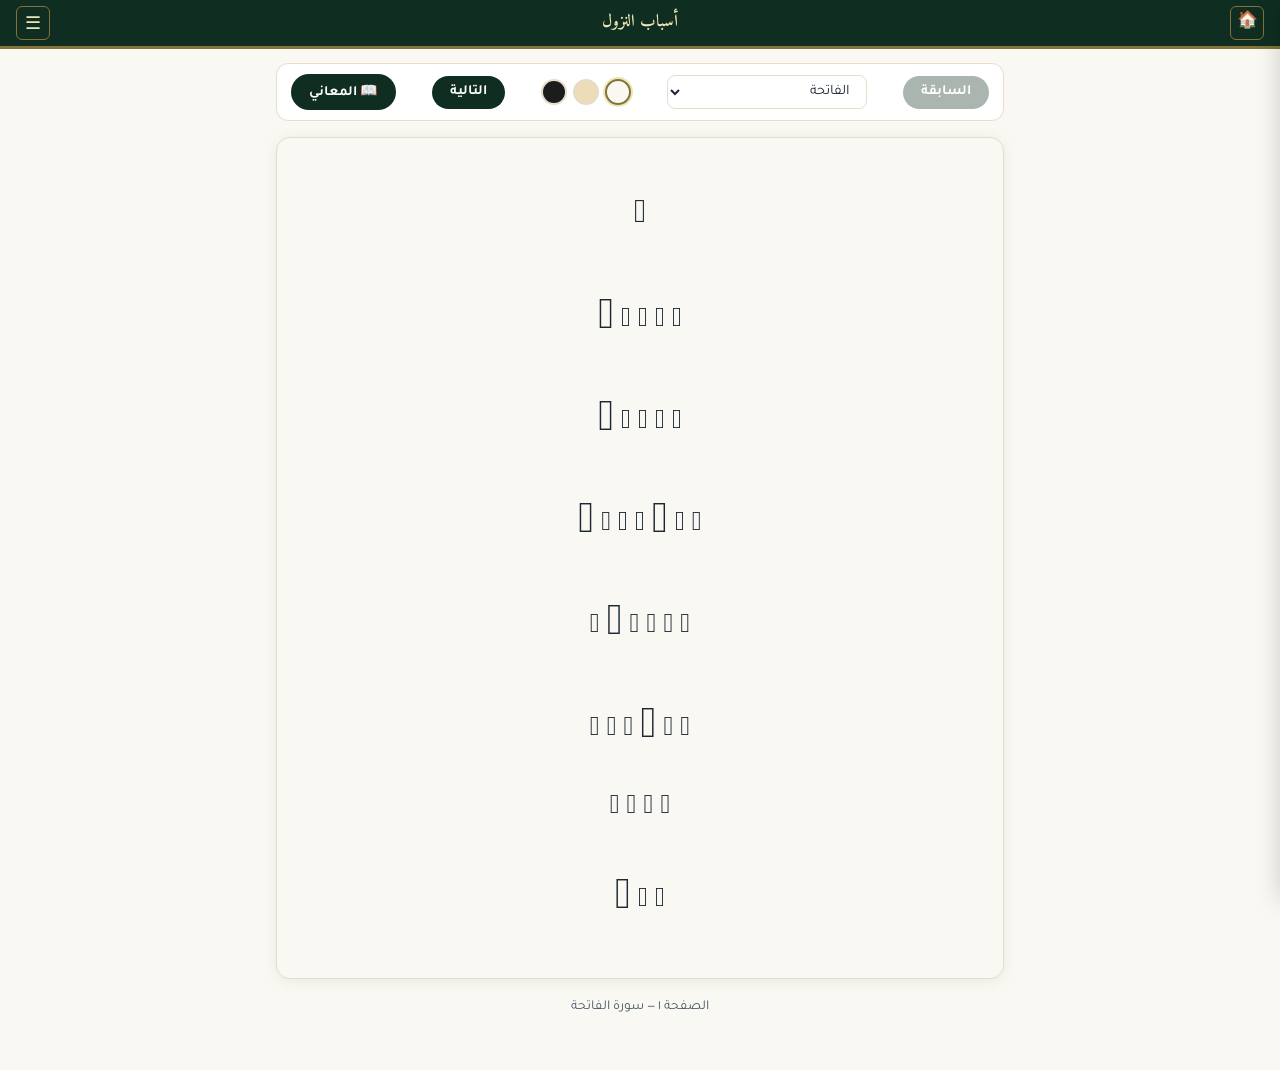
==== commit 92b8c153: "معاني الكلمات" ====
--- a/asbab-nuzul.html
+++ b/asbab-nuzul.html
@@ -78,7 +78,7 @@
   /* توسيط بدل justify+last-right — يمنع انزياح السطور القصيرة (الفاتحة/بداية البقرة) لليمين */
   text-align:center;
   direction:rtl; unicode-bidi:bidi-override; white-space:nowrap;
-  font-size:clamp(1.05rem,4.3vw,1.95rem); line-height:2.35;
+  font-size:clamp(1.05rem,4.8vw,1.7rem); line-height:2.35;
 }
 .an-word{ display:inline; direction:rtl; unicode-bidi:bidi-override; }
 .an-end{ display:inline; font-size:1.6em; vertical-align:-2px; direction:rtl; unicode-bidi:bidi-override; }
@@ -192,7 +192,8 @@
       <button class="an-theme-btn" data-theme="sepia" title="كريمي"></button>
       <button class="an-theme-btn" data-theme="dark" title="داكن"></button>
     </div>
-    <button id="anNext" class="an-nav-btn">التالية</button>
+      <button id="anNext" class="an-nav-btn">التالية</button>
+      <button id="anGharibBtn" class="an-nav-btn" title="معاني الكلمات">📖 المعاني</button>
   </div>
 
   <div id="anStage" class="an-stage" data-theme="light">
@@ -223,6 +224,9 @@
   let currentPage = 1;
   let asbabData = [];
   let quranData = [];
+  let gharibData = [];
+  let currentPageAyahs = new Set();
+
 
   const arabicDigits = ['٠','١','٢','٣','٤','٥','٦','٧','٨','٩'];
   function toArabicNum(n){
@@ -266,6 +270,12 @@
       .then(d => { quranData = d; })
       .catch(() => { quranData = []; });
   }
+    function loadGharibData(){
+    return fetch('gharib-quran.json')
+      .then(r => r.json())
+      .then(d => { gharibData = d; })
+      .catch(() => { gharibData = []; });
+  }
   function findAsbab(surah, ayah){
     return asbabData.find(item => item.surah === surah && ayah >= item.from && ayah <= item.to) || null;
   }
@@ -337,6 +347,7 @@
 
   function renderPage(data){
     pageFontPromises = [];
+    currentPageAyahs = new Set();
     const stage = document.getElementById('anPage');
     stage.innerHTML = '';
 
@@ -357,6 +368,7 @@
       } else {
         line.words.forEach(w => {
           ensureFontLoaded(w.font);
+         if(w.verse_key) currentPageAyahs.add(w.verse_key);
           const span = document.createElement('span');
           span.className = (w.type === 'end') ? 'an-end' : 'an-word';
           span.style.fontFamily = `"${w.font}"`;
@@ -441,6 +453,7 @@
 
   document.getElementById('anPrev').addEventListener('click', () => loadPage(currentPage - 1));
   document.getElementById('anNext').addEventListener('click', () => loadPage(currentPage + 1));
+  document.getElementById('anGharibBtn').addEventListener('click', openGharibPanel);
   document.querySelectorAll('.an-theme-btn').forEach(b => {
     b.addEventListener('click', () => setTheme(b.dataset.theme));
   });
@@ -482,6 +495,34 @@
     }
   });
 
+  function getPageGharib(){
+    return gharibData.filter(item => currentPageAyahs.has(`${item.surah}:${item.ayah}`));
+  }
+  function openGharibPanel(){
+    const panel = document.getElementById('anPanel');
+    const overlay = document.getElementById('anOverlay');
+    const title = document.getElementById('anPanelTitle');
+    const verseTextEl = document.getElementById('anVerseText');
+    const tabsEl = document.getElementById('anTabs');
+    const contentEl = document.getElementById('anContent');
+
+    title.textContent = `معاني كلمات هذه الصفحة`;
+    verseTextEl.innerHTML = '';
+    tabsEl.innerHTML = '';
+
+    const items = getPageGharib();
+    contentEl.innerHTML = items.length
+      ? items.map(it => `<p><b>${it.word}</b> (آية ${toArabicNum(it.ayah)}): ${it.meaning}</p>`).join('')
+      : '<p>لا توجد معاني كلمات لهذه الصفحة حسب مصدر السراج في غريب القرآن.</p>';
+
+    panel.hidden = false;
+    overlay.hidden = false;
+    requestAnimationFrame(() => {
+      panel.classList.add('open');
+      overlay.classList.add('open');
+    });
+  }
+
   let panelTouchStartY = 0, panelTouchCurrentY = 0;
   const panelHandleEl = document.querySelector('.an-panel-handle');
   if(panelHandleEl){
@@ -516,7 +557,7 @@
   init();
   async function init(){
     setTheme(localStorage.getItem('mushafTheme') || 'light');
-    await Promise.all([loadAsbabData(), loadQuranData()]);
+    await Promise.all([loadAsbabData(), loadQuranData(), loadGharibData()]);
     await loadChapters();
     await loadPage(1);
   }
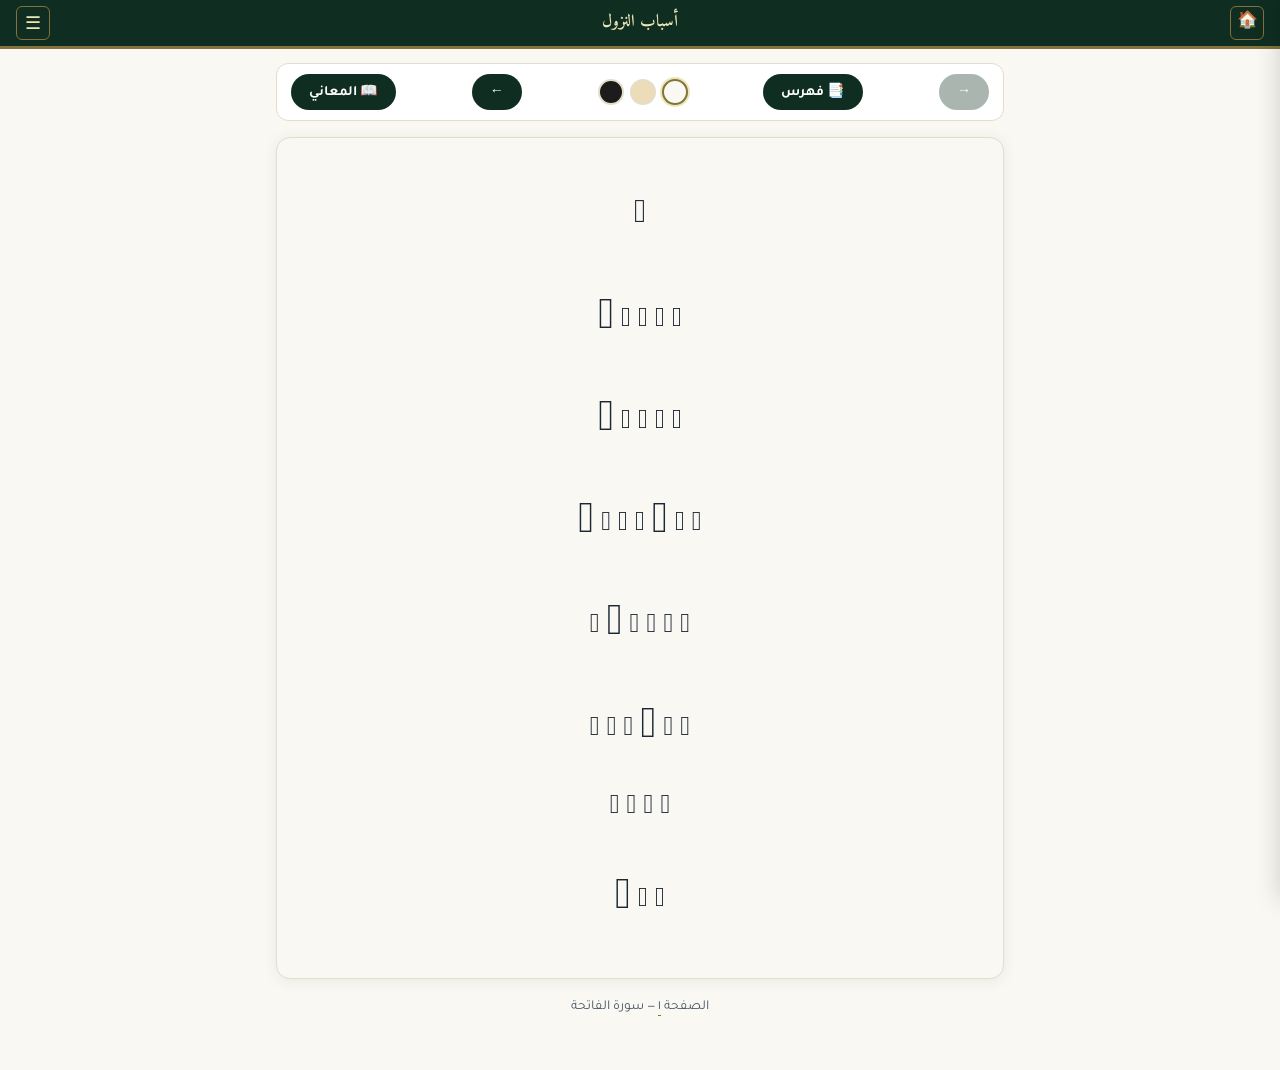
==== commit f134fc5a: "تحسين +متشابهات" ====
--- a/asbab-nuzul.html
+++ b/asbab-nuzul.html
@@ -162,6 +162,16 @@
 }
 .an-content p{ margin:0 0 14px; }
 .an-content p:last-child{ margin-bottom:0; }
+
+.an-source-link{
+  display:block;
+  font-size:.78rem;
+  color:var(--gold);
+  margin:-8px 0 16px;
+  text-decoration:none;
+}
+.an-source-link:hover{ text-decoration:underline; }
+
 </style>
 </head>
 <body>
@@ -184,15 +194,15 @@
 </div>
 
 <section class="an-wrap">
-  <div class="an-toolbar">
-    <button id="anPrev" class="an-nav-btn">السابقة</button>
-    <select id="anSurahSelect" class="an-surah-select" aria-label="اختيار السورة"></select>
+    <div class="an-toolbar">
+    <button id="anPrev" class="an-nav-btn an-nav-arrow" aria-label="الصفحة السابقة">→</button>
+    <button id="anIndexBtn" class="an-nav-btn" title="الفهرس">📑 فهرس</button>
     <div class="an-theme-group">
       <button class="an-theme-btn" data-theme="light" title="فاتح"></button>
       <button class="an-theme-btn" data-theme="sepia" title="كريمي"></button>
       <button class="an-theme-btn" data-theme="dark" title="داكن"></button>
     </div>
-      <button id="anNext" class="an-nav-btn">التالية</button>
+      <button id="anNext" class="an-nav-btn an-nav-arrow" aria-label="الصفحة التالية">←</button>
       <button id="anGharibBtn" class="an-nav-btn" title="معاني الكلمات">📖 المعاني</button>
   </div>
 
@@ -285,6 +295,11 @@
       .map(v => v.text);
   }
 
+const BOOK_IDS = {
+  wahidi: { book: 3447, file: 8320 },
+  suyuti: { book: 15222, file: 34900 }
+};
+
   function renderTabs(entry){
     const tabsEl = document.getElementById('anTabs');
     const contentEl = document.getElementById('anContent');
@@ -298,10 +313,28 @@
       `<button class="an-tab-btn${i===0?' active':''}" data-key="${s.key}">${s.label}</button>`
     ).join('');
 
-    function renderContent(key){
+    
+  
+function renderContent(key){
       const src = sources.find(s => s.key === key);
-      contentEl.innerHTML = src ? src.data.map(t => `<p>${t.replace(/\n/g,'<br>')}</p>`).join('') : '';
-    }
+      if(!src){ contentEl.innerHTML = ''; return; }
+
+      if(key === 'ibn_kathir'){
+        const link = `https://quran.com/${entry.surah}:${entry.from}/tafsirs/ar-tafsir-ibn-kathir`;
+        contentEl.innerHTML = src.data.map(t => `<p>${t.replace(/\n/g,'<br>')}</p>`).join('')
+          + `<a href="${link}" target="_blank" rel="noopener" class="an-source-link">📖 المصدر: quran.com</a>`;
+      } else {
+          const ids = BOOK_IDS[key];
+contentEl.innerHTML = src.data.map(item => {
+  const link = item.page
+    ? `<a href="https://aljam3.com/${ids.book}/${ids.file}/${item.page}" target="_blank" rel="noopener" class="an-source-link">📖 المصدر: الجامع، ص${toArabicNum(item.page)}</a>`
+    : '';
+  return `<p>${item.text.replace(/\n/g,'<br>')}</p>${link}`;
+}).join('');
+      }
+    }
+
+
     if(sources.length){ renderContent(sources[0].key); }
     else { contentEl.innerHTML = '<p style="color:var(--ink-soft)">لا يوجد محتوى متاح حاليًا.</p>'; }
 
@@ -321,7 +354,8 @@
     const verseTextEl = document.getElementById('anVerseText');
 
     const ayahsText = getAyahsText(entry.surah, entry.from, entry.to);
-    verseTextEl.innerHTML = ayahsText.map(t => `<p class="an-verse-line">${t}</p>`).join('');
+const preview = ayahsText.length ? ayahsText[0].split(/\s+/).slice(0,2).join(' ') : '';
+verseTextEl.innerHTML = preview ? `<p class="an-verse-line">﴿${preview}...﴾</p>` : '';
 
     const rangeLabel = entry.from === entry.to
       ? `آية ${toArabicNum(entry.from)}`
@@ -332,6 +366,7 @@
 
     panel.hidden = false;
     overlay.hidden = false;
+  
     requestAnimationFrame(() => {
       panel.classList.add('open');
       overlay.classList.add('open');
@@ -404,11 +439,10 @@
 
     const info = document.getElementById('anInfo');
     const surahNames = data.surahs.map(s => s.name_arabic).join(' / ');
-    info.textContent = `الصفحة ${toArabicNum(data.page)} — سورة ${surahNames}`;
-
-    const select = document.getElementById('anSurahSelect');
-    const mainSurah = data.surahs[data.surahs.length - 1].id;
-    if(select.value != mainSurah) select.value = mainSurah;
+        info.innerHTML = `الصفحة <span id="anPageNumSpan" class="an-page-num-editable">${toArabicNum(data.page)}</span> — سورة ${surahNames}`;
+    document.getElementById('anPageNumSpan').addEventListener('click', enablePageNumEdit);
+
+    
 
     document.getElementById('anPrev').disabled = (data.page <= 1);
     document.getElementById('anNext').disabled = (data.page >= TOTAL_PAGES);
@@ -428,19 +462,13 @@
     }
   }
 
+   let chaptersData = [];
   async function loadChapters(){
     try{
       const res = await fetch(`${QCF_BASE}index.json`);
       const data = await res.json();
-      const select = document.getElementById('anSurahSelect');
-      select.innerHTML = data.chapters.map(c =>
-        `<option value="${c.id}" data-start-page="${c.pages[0]}">${c.name_arabic}</option>`
-      ).join('');
-      select.addEventListener('change', () => {
-        const opt = select.options[select.selectedIndex];
-        loadPage(parseInt(opt.dataset.startPage, 10));
-      });
-    }catch(e){}
+      chaptersData = data.chapters;
+    }catch(e){ chaptersData = []; }
   }
 
   function setTheme(theme){
@@ -453,6 +481,7 @@
 
   document.getElementById('anPrev').addEventListener('click', () => loadPage(currentPage - 1));
   document.getElementById('anNext').addEventListener('click', () => loadPage(currentPage + 1));
+  document.getElementById('anIndexBtn').addEventListener('click', openIndexPanel);
   document.getElementById('anGharibBtn').addEventListener('click', openGharibPanel);
   document.querySelectorAll('.an-theme-btn').forEach(b => {
     b.addEventListener('click', () => setTheme(b.dataset.theme));
@@ -506,7 +535,7 @@
     const tabsEl = document.getElementById('anTabs');
     const contentEl = document.getElementById('anContent');
 
-    title.textContent = `معاني كلمات هذه الصفحة`;
+    title.textContent = `المصدر:السراج في بيان غريب القران للخضيري`;
     verseTextEl.innerHTML = '';
     tabsEl.innerHTML = '';
 
@@ -515,6 +544,109 @@
       ? items.map(it => `<p><b>${it.word}</b> (آية ${toArabicNum(it.ayah)}): ${it.meaning}</p>`).join('')
       : '<p>لا توجد معاني كلمات لهذه الصفحة حسب مصدر السراج في غريب القرآن.</p>';
 
+    panel.hidden = false;
+    overlay.hidden = false;
+    requestAnimationFrame(() => {
+      panel.classList.add('open');
+      overlay.classList.add('open');
+    });
+  }
+    const JUZ_START_PAGES = [1,22,42,62,82,102,121,142,162,182,201,222,242,262,282,302,322,342,362,382,402,422,442,462,482,502,522,542,562,582];
+
+  function enablePageNumEdit(){
+    const span = document.getElementById('anPageNumSpan');
+    if(!span) return;
+    const input = document.createElement('input');
+    input.type = 'number';
+    input.min = 1;
+    input.max = TOTAL_PAGES;
+    input.value = currentPage;
+    input.className = 'an-page-num-input';
+    span.replaceWith(input);
+    input.focus();
+    input.select();
+    function commit(){
+      const n = parseInt(input.value, 10);
+      if(n >= 1 && n <= TOTAL_PAGES) loadPage(n);
+      else loadPage(currentPage);
+    }
+    input.addEventListener('keydown', (e) => {
+      if(e.key === 'Enter') commit();
+      if(e.key === 'Escape') loadPage(currentPage);
+    });
+    input.addEventListener('blur', commit);
+  }
+
+  function renderIndexPanel(){
+    const tabsEl = document.getElementById('anTabs');
+    const contentEl = document.getElementById('anContent');
+    document.getElementById('anPanelTitle').textContent = 'الفهرس';
+    document.getElementById('anVerseText').innerHTML = '';
+
+    tabsEl.innerHTML = `
+      <button class="an-tab-btn active" data-key="surahs">السور</button>
+      <button class="an-tab-btn" data-key="juz">الأجزاء</button>
+    `;
+
+       function renderSurahsTab(){
+      const rows = chaptersData
+        .map(c => `<div class="an-index-row" data-page="${c.pages[0]}"><span>${c.name_arabic}</span><span class="num">${toArabicNum(c.id)}</span></div>`)
+        .join('');
+      contentEl.innerHTML = `
+        <div class="an-index-goto">
+          <input type="number" min="1" max="${TOTAL_PAGES}" placeholder="اذهب إلى صفحة رقم..." id="anGotoPageInput">
+          <button id="anGotoPageBtn">اذهب</button>
+        </div>
+        <div class="an-index-list" id="anIndexList">${rows}</div>
+      `;
+      function goto(){
+        const n = parseInt(document.getElementById('anGotoPageInput').value, 10);
+        if(n >= 1 && n <= TOTAL_PAGES){
+          loadPage(n);
+          closeAnPanel();
+        }
+      }
+      document.getElementById('anGotoPageBtn').addEventListener('click', goto);
+      document.getElementById('anGotoPageInput').addEventListener('keydown', (e) => {
+        if(e.key === 'Enter') goto();
+      });
+      document.getElementById('anIndexList').querySelectorAll('.an-index-row').forEach(row => {
+        row.addEventListener('click', () => {
+          loadPage(parseInt(row.dataset.page, 10));
+          closeAnPanel();
+        });
+      });
+    }
+
+    function renderJuzTab(){
+      const cells = JUZ_START_PAGES.map((p, i) =>
+        `<div class="an-juz-btn" data-page="${p}">${toArabicNum(i+1)}</div>`
+      ).join('');
+      contentEl.innerHTML = `<div class="an-juz-grid">${cells}</div>`;
+      contentEl.querySelectorAll('.an-juz-btn').forEach(btn => {
+        btn.addEventListener('click', () => {
+          loadPage(parseInt(btn.dataset.page, 10));
+          closeAnPanel();
+        });
+      });
+    }
+
+    renderSurahsTab();
+
+    tabsEl.querySelectorAll('.an-tab-btn').forEach(btn => {
+      btn.addEventListener('click', () => {
+        tabsEl.querySelectorAll('.an-tab-btn').forEach(b => b.classList.remove('active'));
+        btn.classList.add('active');
+        if(btn.dataset.key === 'surahs') renderSurahsTab();
+        else renderJuzTab();
+      });
+    });
+  }
+
+  function openIndexPanel(){
+    renderIndexPanel();
+    const panel = document.getElementById('anPanel');
+    const overlay = document.getElementById('anOverlay');
     panel.hidden = false;
     overlay.hidden = false;
     requestAnimationFrame(() => {
@@ -554,12 +686,13 @@
     });
   }
 
-  init();
+    init();
   async function init(){
     setTheme(localStorage.getItem('mushafTheme') || 'light');
-    await Promise.all([loadAsbabData(), loadQuranData(), loadGharibData()]);
-    await loadChapters();
+    await Promise.all([loadAsbabData(), loadChapters()]);
     await loadPage(1);
+    loadQuranData();   // تبدأ بالتحميل فقط بعد ظهور الصفحة الأولى فعليًا
+    loadGharibData();  // نفس الشي
   }
 })();
 </script>
--- a/style.css
+++ b/style.css
@@ -1041,4 +1041,40 @@
 body.asbab-fullscreen #mushafPage{
   position:absolute; top:0; left:0;
   transform-origin: top left;
+}
+/* =======================================================
+تعديلات على شكل صفحة اسباب النزول وقائمة السور 22
+========================================================== */
+.an-nav-arrow{ font-size:1.1rem; padding:8px 16px; }
+
+.an-index-goto{ display:flex; gap:8px; margin-bottom:10px; }
+.an-index-goto input{
+  flex:1; padding:9px 12px; border:1.5px solid var(--line); border-radius:8px;
+  font-family:'Tajawal',sans-serif; font-size:.92rem; background:#fff; color:var(--ink);
+}
+.an-index-goto input:focus{ outline:none; border-color:var(--gold); }
+.an-index-goto button{
+  background:var(--navy-deep); color:#fff; border:none; padding:0 16px;
+  border-radius:8px; font-family:'Tajawal',sans-serif; font-size:.85rem; cursor:pointer;
+}
+.an-index-goto button:hover{ background:var(--navy); }
+.an-index-search:focus{ outline:none; border-color:var(--gold); }
+.an-index-row{
+  display:flex; justify-content:space-between; align-items:center;
+  padding:10px 4px; border-bottom:1px solid var(--line);
+  cursor:pointer; font-family:'Tajawal',sans-serif; font-size:.92rem; color:var(--ink);
+}
+.an-index-row:hover{ background:var(--green-tint); }
+.an-index-row .num{ color:var(--ink-soft); font-size:.82rem; }
+.an-juz-grid{ display:grid; grid-template-columns:repeat(5,1fr); gap:8px; }
+.an-juz-btn{
+  background:var(--green-tint); border:1px solid var(--line); border-radius:8px;
+  padding:10px 0; text-align:center; cursor:pointer;
+  font-family:'Tajawal',sans-serif; font-size:.9rem; color:var(--navy-deep);
+}
+.an-juz-btn:hover{ border-color:var(--gold); }
+.an-page-num-editable{ cursor:pointer; border-bottom:1px dashed var(--gold); padding-bottom:1px; }
+.an-page-num-input{
+  width:50px; text-align:center; font-family:'Tajawal',sans-serif;
+  border:1.5px solid var(--gold); border-radius:6px; padding:2px 4px; font-size:.85rem;
 }
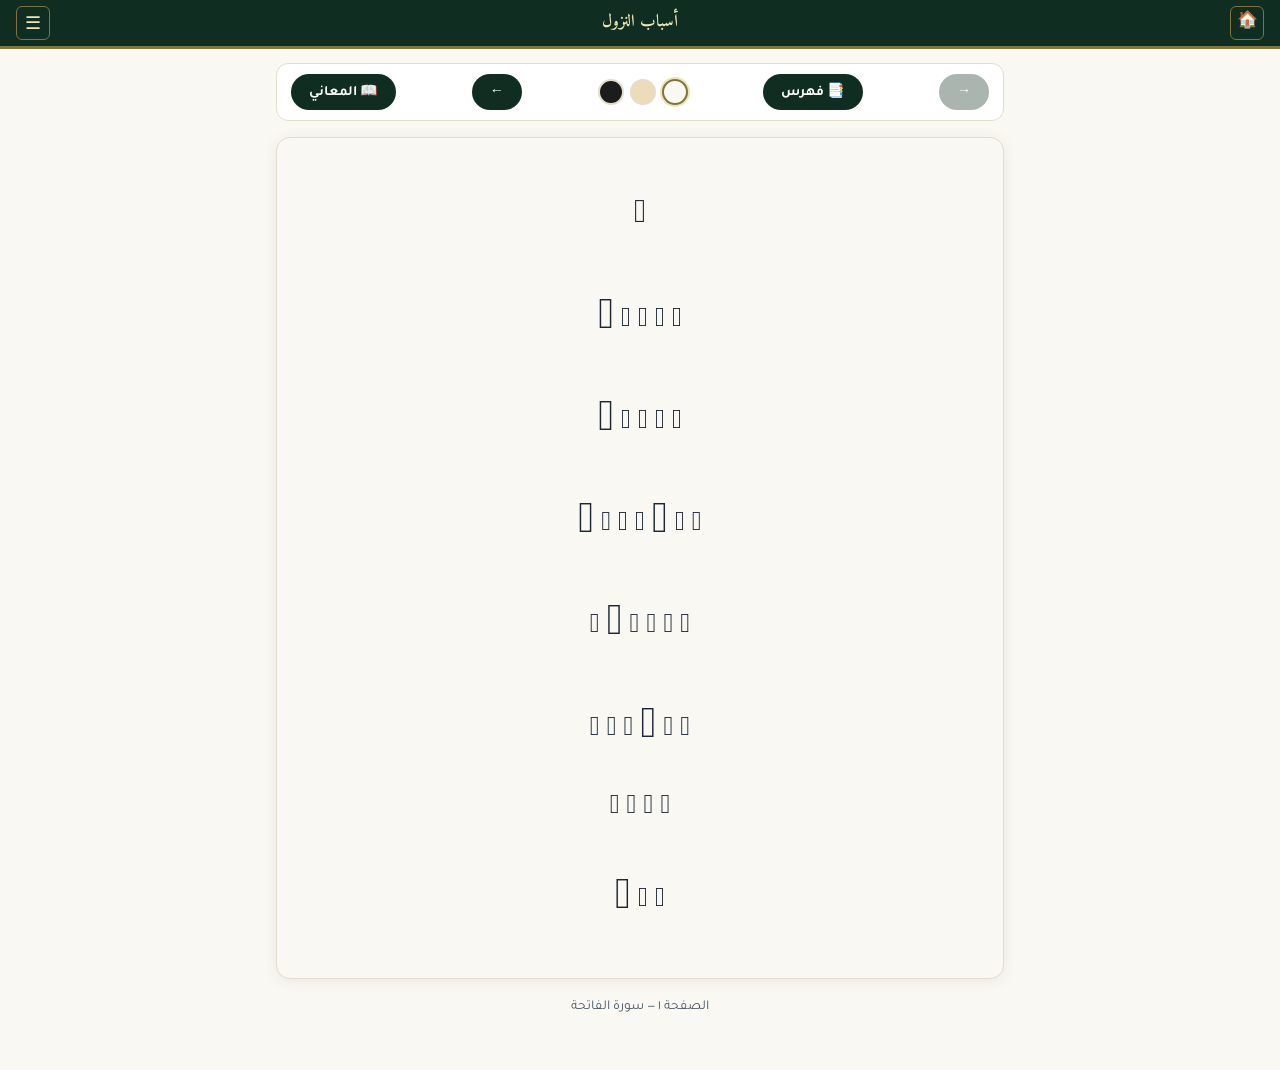
==== commit c4f7e458: "تعديلات" ====
--- a/asbab-nuzul.html
+++ b/asbab-nuzul.html
@@ -439,10 +439,7 @@
 
     const info = document.getElementById('anInfo');
     const surahNames = data.surahs.map(s => s.name_arabic).join(' / ');
-        info.innerHTML = `الصفحة <span id="anPageNumSpan" class="an-page-num-editable">${toArabicNum(data.page)}</span> — سورة ${surahNames}`;
-    document.getElementById('anPageNumSpan').addEventListener('click', enablePageNumEdit);
-
-    
+    info.textContent = `الصفحة ${toArabicNum(data.page)} — سورة ${surahNames}`;
 
     document.getElementById('anPrev').disabled = (data.page <= 1);
     document.getElementById('anNext').disabled = (data.page >= TOTAL_PAGES);
@@ -553,29 +550,6 @@
   }
     const JUZ_START_PAGES = [1,22,42,62,82,102,121,142,162,182,201,222,242,262,282,302,322,342,362,382,402,422,442,462,482,502,522,542,562,582];
 
-  function enablePageNumEdit(){
-    const span = document.getElementById('anPageNumSpan');
-    if(!span) return;
-    const input = document.createElement('input');
-    input.type = 'number';
-    input.min = 1;
-    input.max = TOTAL_PAGES;
-    input.value = currentPage;
-    input.className = 'an-page-num-input';
-    span.replaceWith(input);
-    input.focus();
-    input.select();
-    function commit(){
-      const n = parseInt(input.value, 10);
-      if(n >= 1 && n <= TOTAL_PAGES) loadPage(n);
-      else loadPage(currentPage);
-    }
-    input.addEventListener('keydown', (e) => {
-      if(e.key === 'Enter') commit();
-      if(e.key === 'Escape') loadPage(currentPage);
-    });
-    input.addEventListener('blur', commit);
-  }
 
   function renderIndexPanel(){
     const tabsEl = document.getElementById('anTabs');
--- a/style.css
+++ b/style.css
@@ -1058,7 +1058,6 @@
   border-radius:8px; font-family:'Tajawal',sans-serif; font-size:.85rem; cursor:pointer;
 }
 .an-index-goto button:hover{ background:var(--navy); }
-.an-index-search:focus{ outline:none; border-color:var(--gold); }
 .an-index-row{
   display:flex; justify-content:space-between; align-items:center;
   padding:10px 4px; border-bottom:1px solid var(--line);
@@ -1073,8 +1072,4 @@
   font-family:'Tajawal',sans-serif; font-size:.9rem; color:var(--navy-deep);
 }
 .an-juz-btn:hover{ border-color:var(--gold); }
-.an-page-num-editable{ cursor:pointer; border-bottom:1px dashed var(--gold); padding-bottom:1px; }
-.an-page-num-input{
-  width:50px; text-align:center; font-family:'Tajawal',sans-serif;
-  border:1.5px solid var(--gold); border-radius:6px; padding:2px 4px; font-size:.85rem;
-}+.an-panel[hidden], .an-overlay[hidden]{ display:none; }
